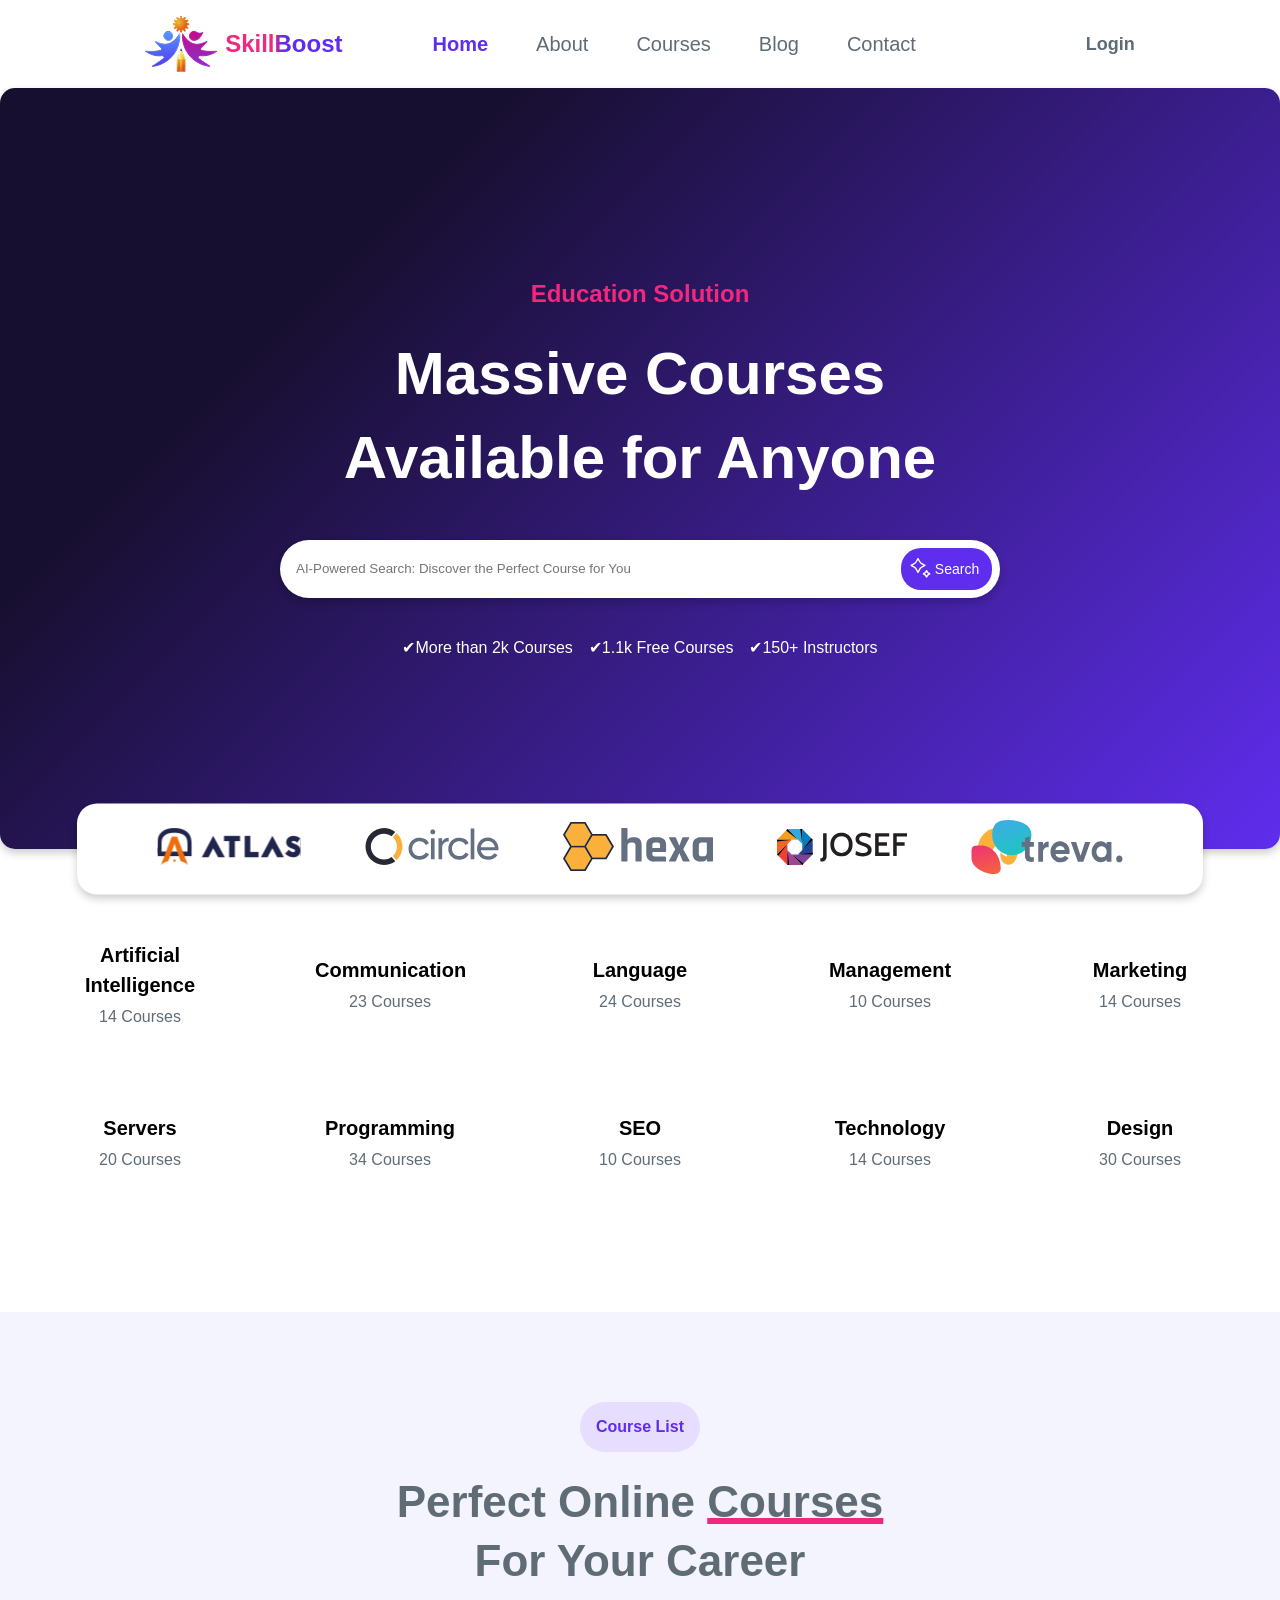
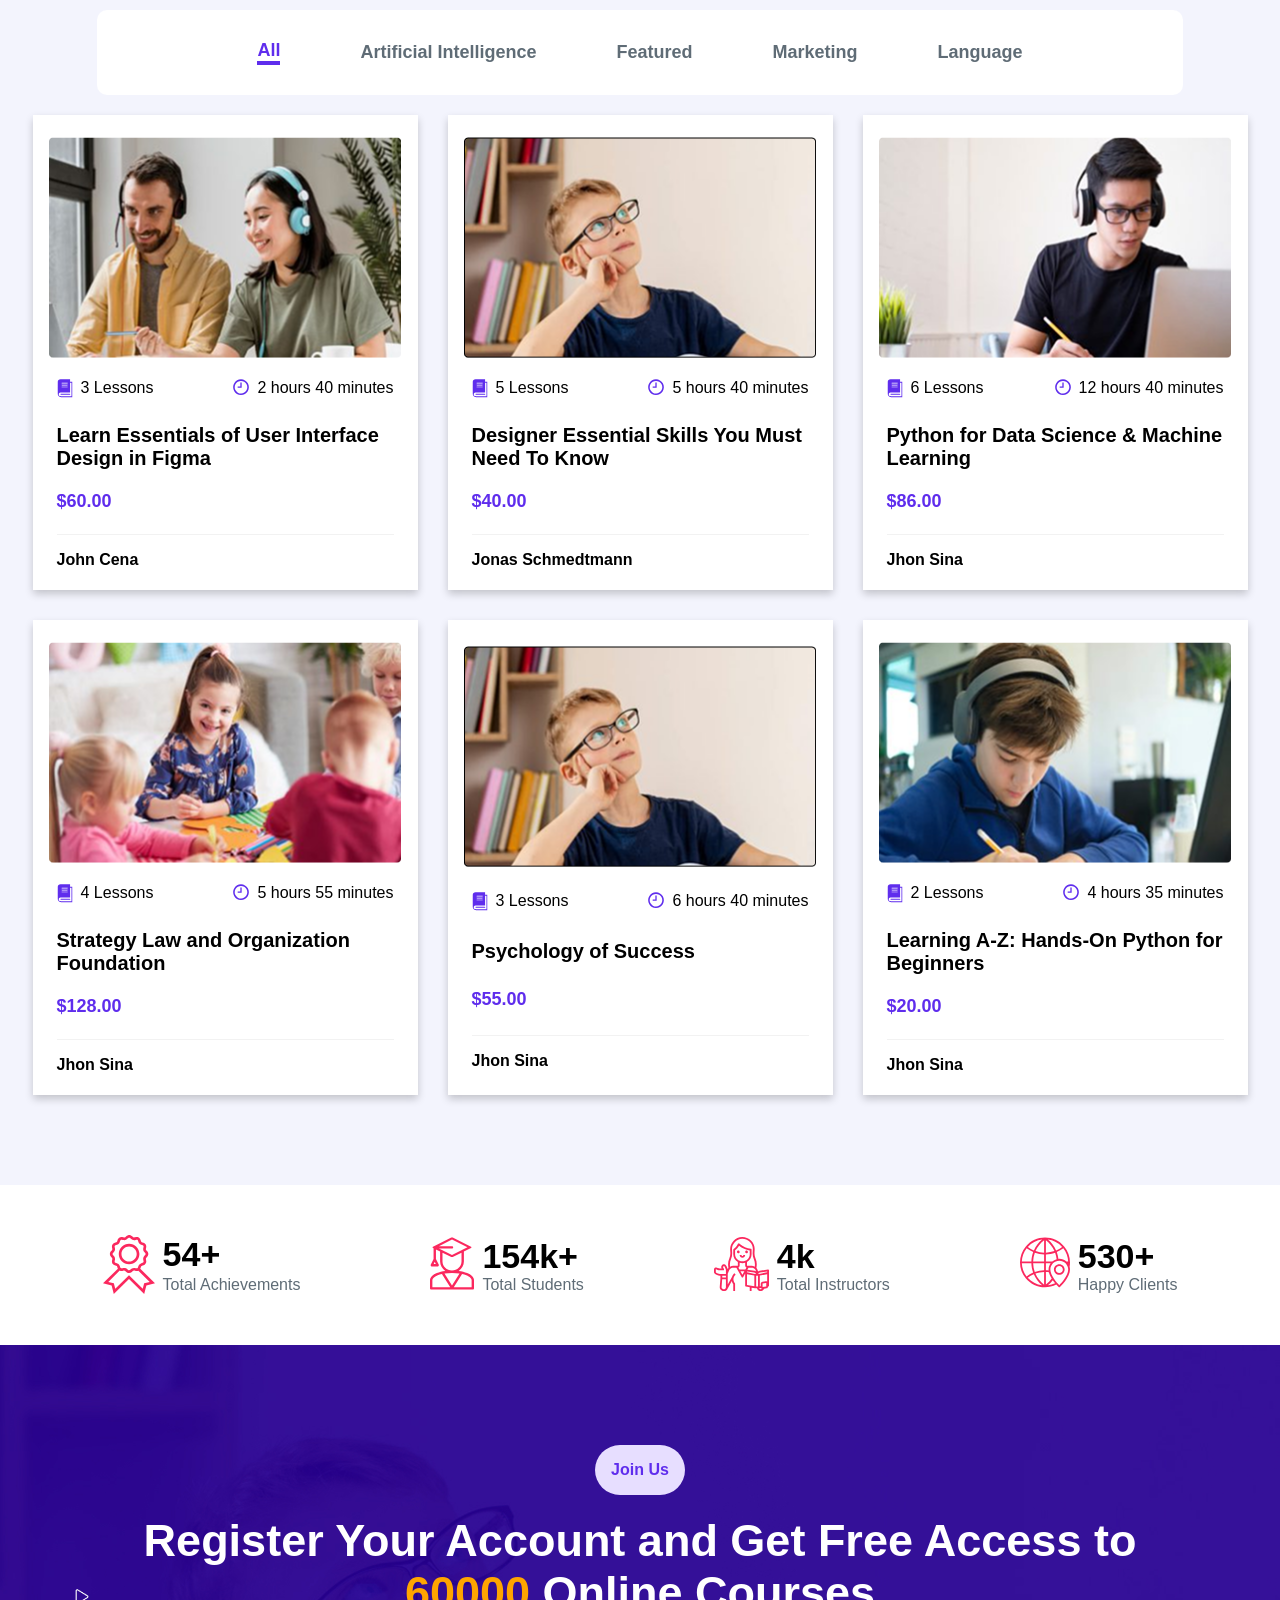
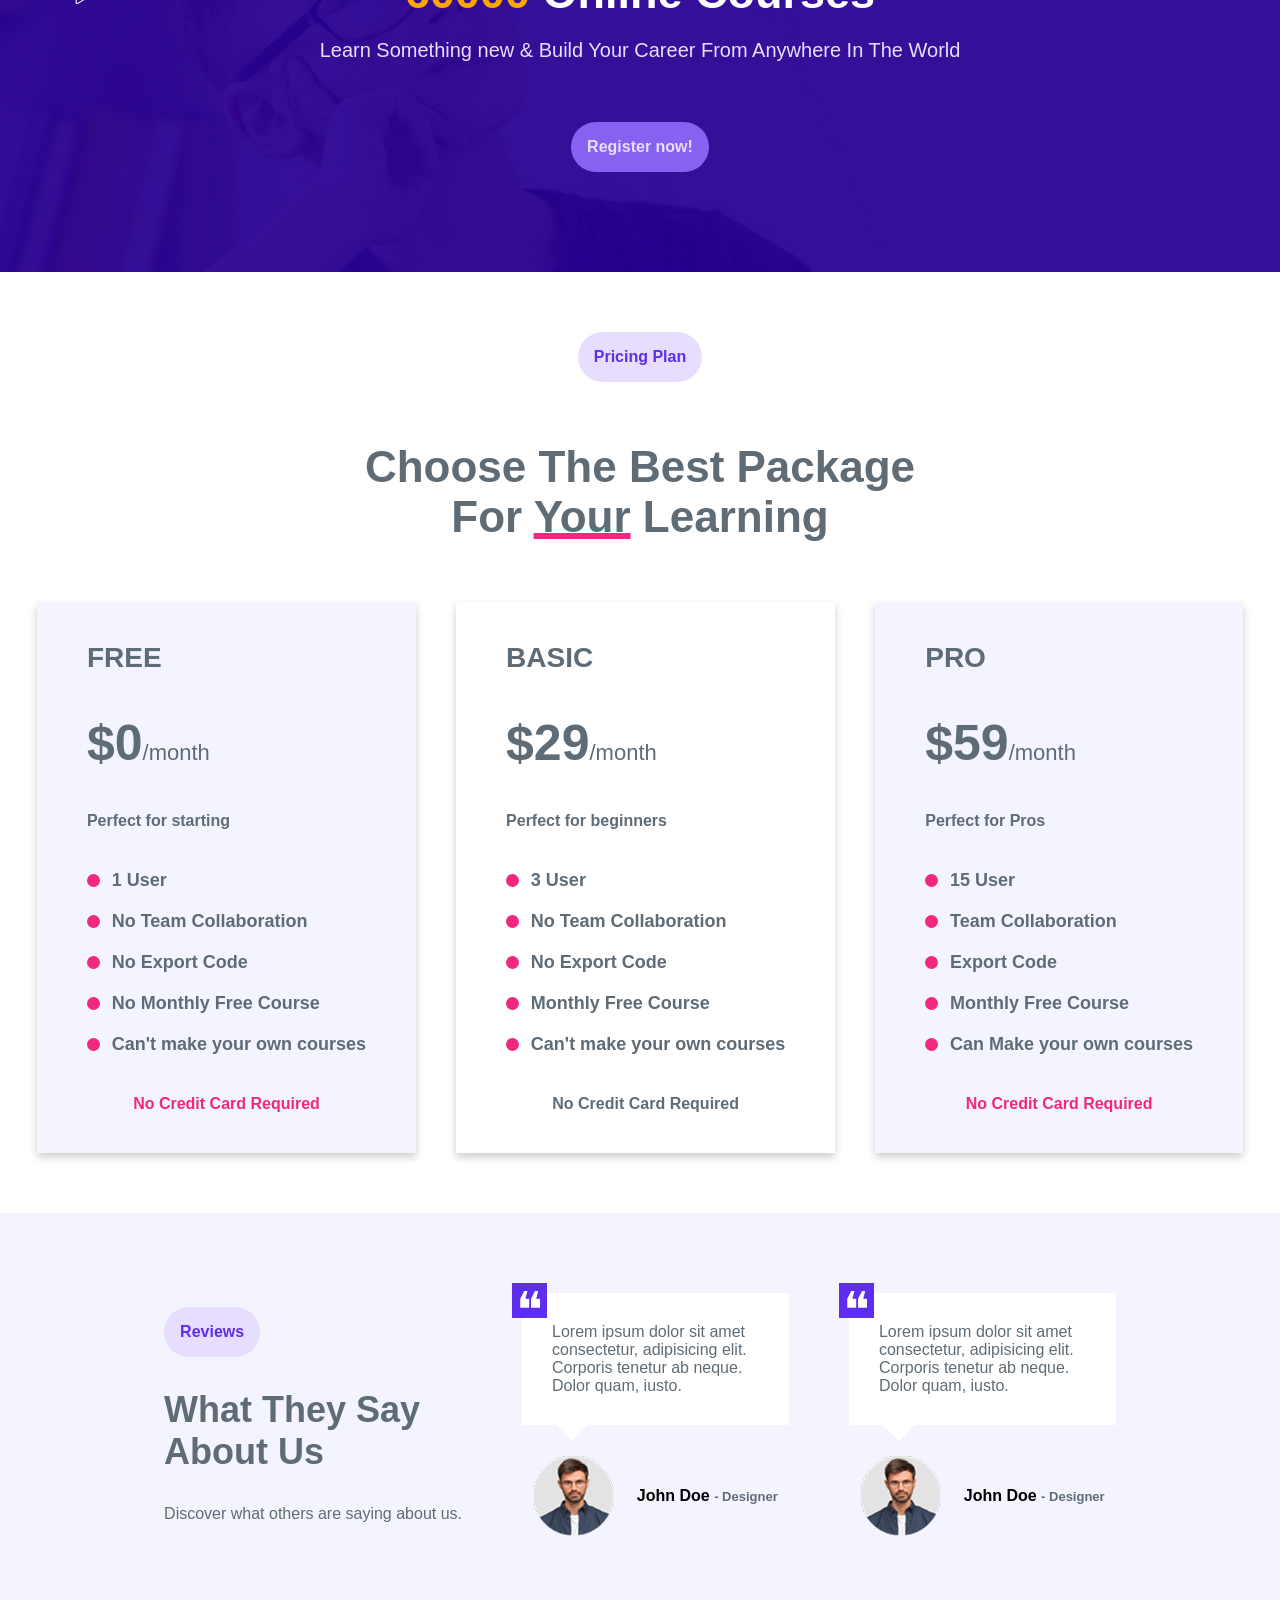
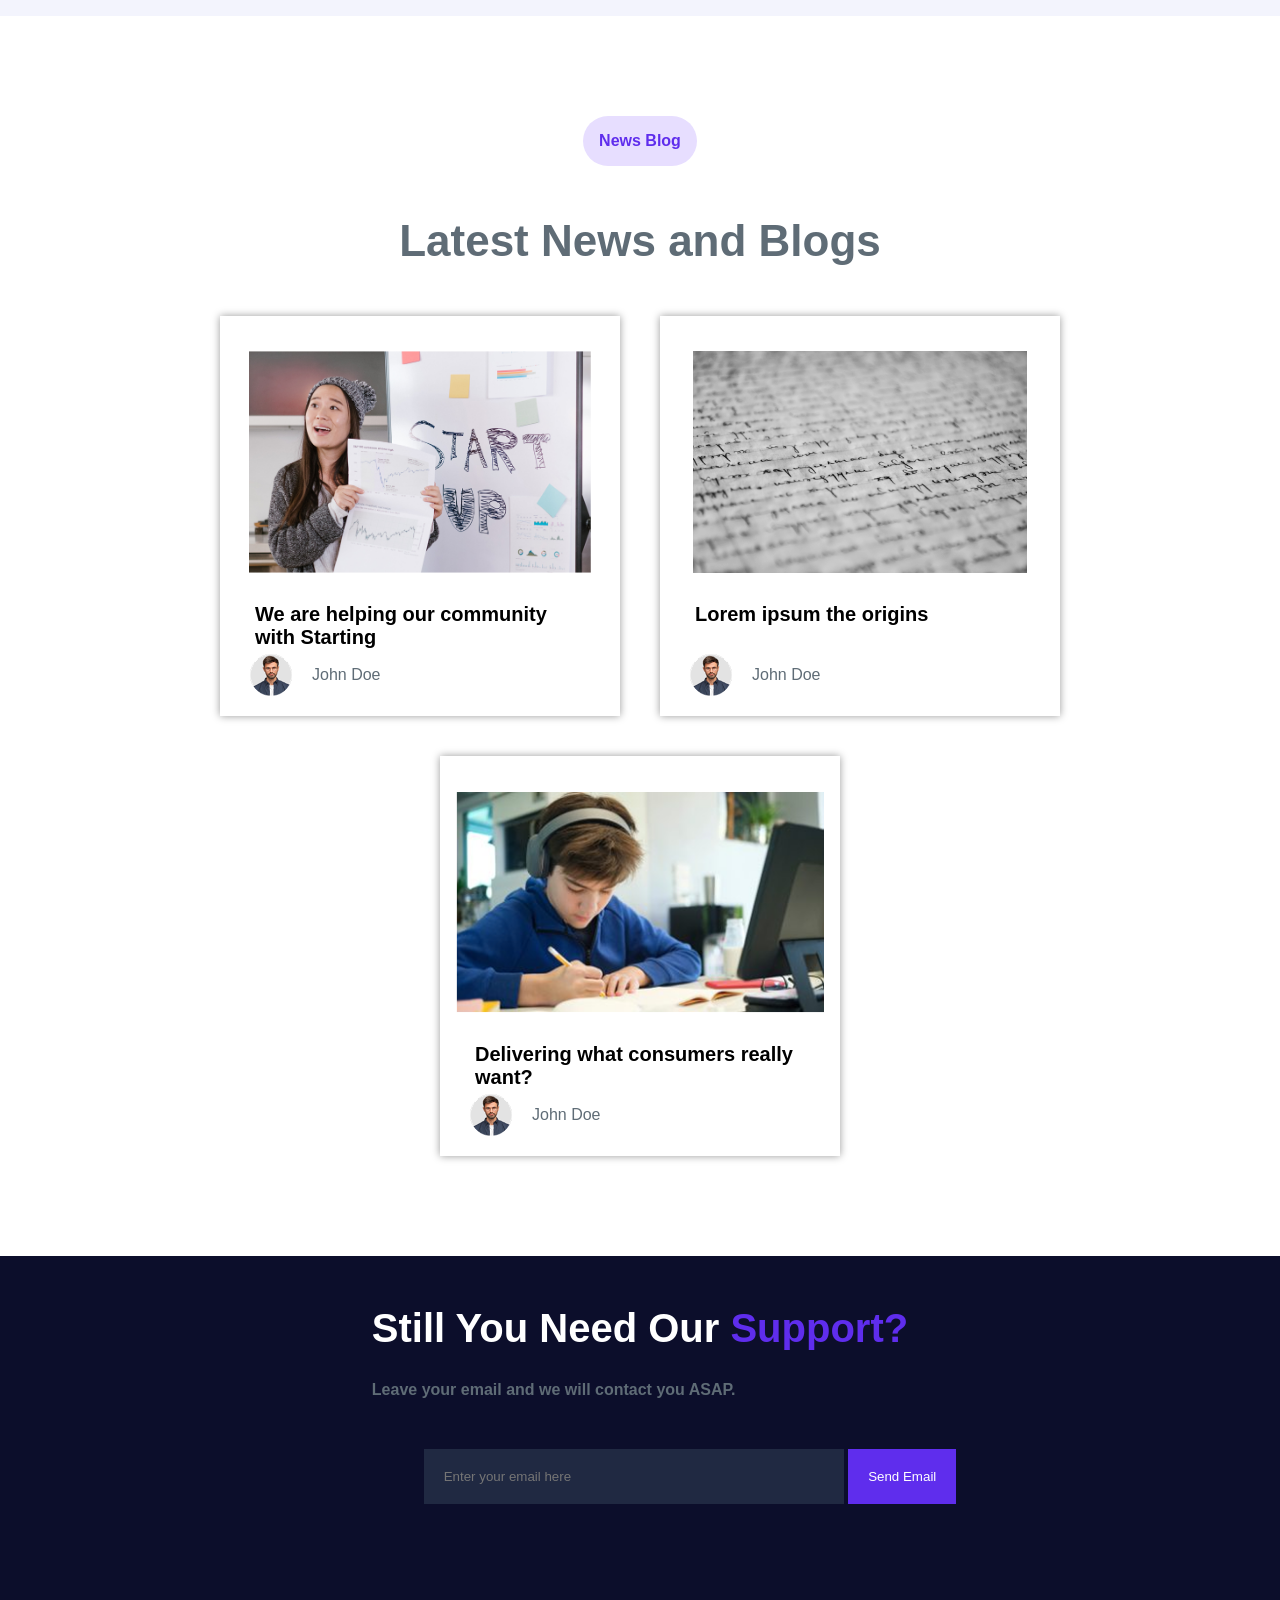
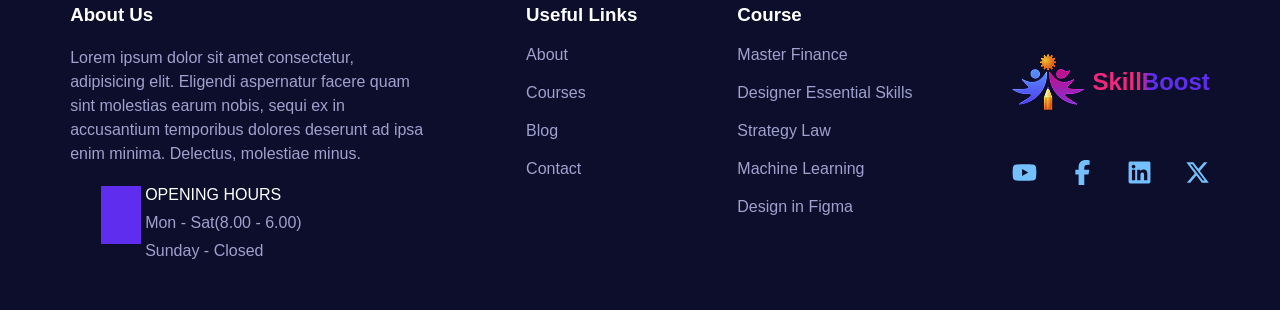
==== index.html @ 15278b8d "homepage for project" ====
<!DOCTYPE html>
<html lang="en">
  <head>
    <meta charset="UTF-8" />
    <meta name="viewport" content="width=device-width, initial-scale=1.0" />
    <title>SkillBoost</title>
    <link rel="stylesheet" href="css/styles.css" />
    <link rel="icon" href="images/header/Logo.png" />
  </head>
  <body>
    <header class="header">
      <div class="logo">
        <a href="index.html" class="logo__link">
          <img
            src="images/header/Logo.png"
            alt="SkillBoost Logo"
            class="logo__image"
          />
          <h1 class="logo__title">SkillBoost</h1>
        </a>
      </div>
      <nav class="header__nav">
        <ul class="header__nav-list">
          <li>
            <a class="header__nav-link" href="index.html">Home</a>
          </li>
          <li><a class="header__nav-link" href="about.html">About</a></li>
          <li><a class="header__nav-link" href="courses.html">Courses</a></li>
          <li><a class="header__nav-link" href="blog.html">Blog</a></li>
          <li><a class="header__nav-link" href="contact.html">Contact</a></li>
        </ul>
      </nav>
      <a href="login.html" class="header__login">Login</a>
    </header>
    <main class="main">
      <section class="hero">
        <p class="hero__tag">Education Solution</p>
        <h1 class="hero__title">Massive Courses Available for Anyone</h1>
        <form class="hero__search-bar">
          <input
            class="hero__search-input"
            type="search"
            placeholder="AI-Powered Search: Discover the Perfect Course for You"
          />
          <button class="hero__search-submit" type="submit">Search</button>
        </form>
        <ul class="hero__list">
          <li>More than 2k Courses</li>
          <li>1.1k Free Courses</li>
          <li>150+ Instructors</li>
        </ul>
      </section>

      <section class="partners">
        <ul class="partners__list">
          <li>
            <img
              src="images/homepage/partners/atlas-logo.svg"
              alt="Partner Company - Atlas logo"
            />
          </li>
          <li>
            <img
              src="images/homepage/partners/circle-logo.svg"
              alt="Partner Company - Circle logo"
            />
          </li>
          <li>
            <img
              src="images/homepage/partners/hexa-logo.svg"
              alt="Partner Company - hexa logo"
            />
          </li>
          <li>
            <img
              src="images/homepage/partners/josef-logo.svg"
              alt="Partner Company - Josef logo"
            />
          </li>
          <li>
            <img
              src="images/homepage/partners/treva-logo.svg"
              alt="Partner Company - Treva logo"
            />
          </li>
        </ul>
      </section>

      <section class="course-categories">
        <ul class="course-categories__list">
          <li class="course-categories__item">
            <p class="course-categories__title">Artificial Intelligence</p>
            <span class="course-categories__count">14 Courses</span>
          </li>
          <li class="course-categories__item">
            <p class="course-categories__title">Communication</p>
            <span class="course-categories__count">23 Courses</span>
          </li>
          <li class="course-categories__item">
            <p class="course-categories__title">Language</p>
            <span class="course-categories__count">24 Courses</span>
          </li>
          <li class="course-categories__item">
            <p class="course-categories__title">Management</p>
            <span class="course-categories__count">10 Courses</span>
          </li>
          <li class="course-categories__item">
            <p class="course-categories__title">Marketing</p>
            <span class="course-categories__count">14 Courses</span>
          </li>
          <li class="course-categories__item">
            <p class="course-categories__title">Servers</p>
            <span class="course-categories__count">20 Courses</span>
          </li>
          <li class="course-categories__item">
            <p class="course-categories__title">Programming</p>
            <span class="course-categories__count">34 Courses</span>
          </li>
          <li class="course-categories__item">
            <p class="course-categories__title">SEO</p>
            <span class="course-categories__count">10 Courses</span>
          </li>
          <li class="course-categories__item">
            <p class="course-categories__title">Technology</p>
            <span class="course-categories__count">14 Courses</span>
          </li>
          <li class="course-categories__item">
            <p class="course-categories__title">Design</p>
            <span class="course-categories__count">30 Courses</span>
          </li>
        </ul>
      </section>

      <section class="course-list">
        <h3 class="course-list__tag tag">Course List</h3>
        <h2 class="course-list__title">
          Perfect Online
          <span class="course-list__title--red">Courses</span> For Your Career
        </h2>
        <ul class="course-list__categories">
          <li>
            <button
              class="course-list__filter-btn course-list__filter-btn--active"
              type="button"
              data-filter="all"
            >
              All
            </button>
          </li>
          <li>
            <button
              class="course-list__filter-btn"
              type="button"
              data-filter="artificial"
            >
              Artificial Intelligence
            </button>
          </li>
          <li>
            <button
              class="course-list__filter-btn"
              type="button"
              data-filter="featured"
            >
              Featured
            </button>
          </li>
          <li>
            <button
              class="course-list__filter-btn"
              type="button"
              data-filter="marketing"
            >
              Marketing
            </button>
          </li>
          <li>
            <button
              class="course-list__filter-btn"
              type="button"
              data-filter="language"
            >
              Language
            </button>
          </li>
        </ul>
        <div class="course-list__cards">
          <article class="course-card" data-category="featured">
            <img
              src="images/homepage/course-images/course-image-2.png"
              alt="Course Image"
              class="course-card__image"
            />
            <div class="course-card__time">
              <span class="course-card__lessons">3 Lessons</span>
              <span class="course-card__duration"> 2 hours 40 minutes</span>
            </div>
            <p class="course-card__title">
              Learn Essentials of User Interface Design in Figma
            </p>
            <strong class="course-card__price">$60.00</strong>
            <p class="course-card__author">John Cena</p>
          </article>
          <article class="course-card" data-category="marketing">
            <img
              src="images/homepage/course-images/course-image-5.png"
              alt="Course Image"
              class="course-card__image"
            />
            <div class="course-card__time">
              <span class="course-card__lessons">5 Lessons</span>
              <span class="course-card__duration"> 5 hours 40 minutes</span>
            </div>
            <p class="course-card__title">
              Designer Essential Skills You Must Need To Know
            </p>
            <strong class="course-card__price">$40.00</strong>
            <p class="course-card__author">Jonas Schmedtmann</p>
          </article>
          <article class="course-card" data-category="language">
            <img
              src="images/homepage/course-images/course-image-3.png"
              alt="Course Image"
              class="course-card__image"
            />
            <div class="course-card__time">
              <span class="course-card__lessons">6 Lessons</span>
              <span class="course-card__duration"> 12 hours 40 minutes</span>
            </div>
            <p class="course-card__title">
              Python for Data Science & Machine Learning
            </p>
            <strong class="course-card__price">$86.00</strong>
            <p class="course-card__author">Jhon Sina</p>
          </article>
          <article class="course-card" data-category="artificial">
            <img
              src="images/homepage/course-images/course-image-1.png"
              alt="Course Image"
              class="course-card__image"
            />
            <div class="course-card__time">
              <span class="course-card__lessons">4 Lessons</span>
              <span class="course-card__duration"> 5 hours 55 minutes</span>
            </div>
            <p class="course-card__title">
              Strategy Law and Organization Foundation
            </p>
            <strong class="course-card__price">$128.00</strong>
            <p class="course-card__author">Jhon Sina</p>
          </article>
          <article class="course-card" data-category="language">
            <img
              src="images/homepage/course-images/course-image-5.png"
              alt="Course Image"
              class="course-card__image"
            />
            <div class="course-card__time">
              <span class="course-card__lessons">3 Lessons</span>
              <span class="course-card__duration"> 6 hours 40 minutes</span>
            </div>
            <p class="course-card__title">Psychology of Success</p>
            <strong class="course-card__price">$55.00</strong>
            <p class="course-card__author">Jhon Sina</p>
          </article>
          <article class="course-card" data-category="artificial">
            <img
              src="images/homepage/course-images/course-image-4.png"
              alt="Course Image"
              class="course-card__image"
            />
            <div class="course-card__time">
              <span class="course-card__lessons">2 Lessons</span>
              <span class="course-card__duration"> 4 hours 35 minutes</span>
            </div>
            <p class="course-card__title">
              Learning A-Z: Hands-On Python for Beginners
            </p>
            <strong class="course-card__price">$20.00</strong>
            <p class="course-card__author">Jhon Sina</p>
          </article>
        </div>
      </section>
      <section class="stats">
        <div class="stats__container">
          <img
            class="stats__icon"
            src="images/misc/medal-icon.svg"
            alt="Medal Icon"
          />
          <strong class="stats__numbers">54+</strong>
          <span class="stats__title">Total Achievements</span>
        </div>
        <div class="stats__container">
          <img
            class="stats__icon"
            src="images/misc/student-icon.svg"
            alt="Student Icon"
          />
          <strong class="stats__numbers">154k+</strong>
          <span class="stats__title">Total Students</span>
        </div>
        <div class="stats__container">
          <img
            class="stats__icon"
            src="images/misc/instructor-icon.svg"
            alt="Instructor Icon"
          />
          <strong class="stats__numbers">4k</strong>
          <span class="stats__title">Total Instructors</span>
        </div>
        <div class="stats__container">
          <img
            class="stats__icon"
            src="images/misc/earth-icon.svg"
            alt="Earth Location Icon"
          />
          <strong class="stats__numbers">530+</strong>
          <span class="stats__title">Happy Clients</span>
        </div>
      </section>
      <section class="register">
        <h3 class="register__tag tag">Join Us</h3>
        <h2 class="register__title">
          Register Your Account and Get Free Access to
          <strong class="register__title--orange">60000</strong> Online Courses
        </h2>
        <p class="register__desc">
          Learn Something new & Build Your Career From Anywhere In The World
        </p>
        <a href="register.html" class="register__link">Register now!</a>
      </section>
      <section class="pricing">
        <h3 class="pricing__tag tag">Pricing Plan</h3>
        <h2 class="pricing__title">
          Choose The Best Package For
          <span class="pricing__title--red">Your</span> Learning
        </h2>
        <div class="pricing__columns">
          <article class="pricing__column">
            <h4 class="pricing__plan">FREE</h4>
            <p class="pricing__price">
              $0<span class="pricing__price--small">/month</span>
            </p>
            <p class="pricing__description">Perfect for starting</p>
            <ul class="pricing__features">
              <li class="pricing__users">1 User</li>
              <li class="pricing__collab">No Team Collaboration</li>
              <li class="pricing__export">No Export Code</li>
              <li class="pricing__gift">No Monthly Free Course</li>
              <li class="pricing__courses">Can't make your own courses</li>
            </ul>
            <p class="pricing__credit">No Credit Card Required</p>
          </article>
          <article class="pricing__column">
            <h4 class="pricing__plan">BASIC</h4>
            <p class="pricing__price">
              $29<span class="pricing__price--small">/month</span>
            </p>
            <p class="pricing__description">Perfect for beginners</p>
            <ul class="pricing__features">
              <li class="pricing__users">3 User</li>
              <li class="pricing__collab">No Team Collaboration</li>
              <li class="pricing__export">No Export Code</li>
              <li class="pricing__gift">Monthly Free Course</li>
              <li class="pricing__courses">Can't make your own courses</li>
            </ul>
            <p class="pricing__credit">No Credit Card Required</p>
          </article>
          <article class="pricing__column">
            <h4 class="pricing__plan">PRO</h4>
            <p class="pricing__price">
              $59<span class="pricing__price--small">/month</span>
            </p>
            <p class="pricing__description">Perfect for Pros</p>
            <ul class="pricing__features">
              <li class="pricing__users">15 User</li>
              <li class="pricing__collab">Team Collaboration</li>
              <li class="pricing__export">Export Code</li>
              <li class="pricing__gift">Monthly Free Course</li>
              <li class="pricing__courses">Can Make your own courses</li>
            </ul>
            <p class="pricing__credit">No Credit Card Required</p>
          </article>
        </div>
      </section>
      <section class="reviews">
        <div class="reviews__container">
          <h3 class="reviews__tag tag">Reviews</h3>
          <h2 class="reviews__title">What They Say About Us</h2>
          <p class="reviews__desc">Discover what others are saying about us.</p>
        </div>
        <div class="reviews__review">
          <p class="reviews__text">
            Lorem ipsum dolor sit amet consectetur, adipisicing elit. Corporis
            tenetur ab neque. Dolor quam, iusto.
          </p>
          <div class="reviews__authors">
            <img
              src="images/homepage/reviews/review-author.png"
              alt="Author's picture"
            />
            <p class="reviews__author">
              John Doe <span class="reviews__author--gray"> - Designer</span>
            </p>
          </div>
        </div>
        <div class="reviews__review">
          <p class="reviews__text">
            Lorem ipsum dolor sit amet consectetur, adipisicing elit. Corporis
            tenetur ab neque. Dolor quam, iusto.
          </p>
          <div class="reviews__authors">
            <img
              src="images/homepage/reviews/review-author.png"
              alt="Author's picture"
            />
            <p class="reviews__author">
              John Doe <span class="reviews__author--gray"> - Designer</span>
            </p>
          </div>
        </div>
      </section>
      <section class="news-blog">
        <h3 class="news-blog__tag tag">News Blog</h3>
        <h2 class="news-blog__title">Latest News and Blogs</h2>
        <div class="news-blog__cards">
          <a href="#" class="news-blog__link"
            ><article class="news-blog__card">
              <img
                class="news-blog__image"
                src="images/homepage/news-blogs/start-up.png"
                alt="Girl presenting start up project"
              />
              <h3 class="news-blog__name">
                We are helping our community with Starting
              </h3>
              <div class="news-blog__author">
                <img
                  class="news-blog__author-image"
                  src="images/homepage/reviews/review-author.png"
                  alt="Author's picture"
                />
                <p class="news-blog__author-name">John Doe</p>
              </div>
            </article></a
          >
          <a class="news-blog__link"
            ><article class="news-blog__card">
              <img
                class="news-blog__image"
                src="images/homepage/news-blogs/random-text.jpg"
                alt="random lorem ipsum text"
              />
              <h3 class="news-blog__name">Lorem ipsum the origins</h3>
              <div class="news-blog__author">
                <img
                  class="news-blog__author-image"
                  src="images/homepage/reviews/review-author.png"
                  alt="Author's picture"
                />
                <p class="news-blog__author-name">John Doe</p>
              </div>
            </article></a
          >

          <a class="news-blog__link"
            ><article class="news-blog__card">
              <img
                class="news-blog__image"
                src="images/homepage/news-blogs/news-blog-consumers-370x222.jpg.png"
                alt="boy thinking about consumer feedback"
              />
              <h3 class="news-blog__name">
                Delivering what consumers really want?
              </h3>
              <div class="news-blog__author">
                <img
                  class="news-blog__author-image"
                  src="images/homepage/reviews/review-author.png"
                  alt="Author's picture"
                />
                <p class="news-blog__author-name">John Doe</p>
              </div>
            </article></a
          >
        </div>
      </section>
    </main>
    <section class="support">
      <div class="support__heading">
        <h2 class="support__title">
          Still You Need Our
          <span class="support__title--purple">Support?</span>
        </h2>
        <p class="support__text">
          Leave your email and we will contact you ASAP.
        </p>
      </div>
      <form class="support__form">
        <input
          class="support__input"
          type="email"
          placeholder="Enter your email here"
        />
        <button class="support__btn" type="submit">Send Email</button>
      </form>
    </section>

    <footer class="footer">
      <section class="footer__about">
        <h3 class="footer__title">About Us</h3>
        <p class="footer__about-text">
          Lorem ipsum dolor sit amet consectetur, adipisicing elit. Eligendi
          aspernatur facere quam sint molestias earum nobis, sequi ex in
          accusantium temporibus dolores deserunt ad ipsa enim minima. Delectus,
          molestiae minus.
        </p>
        <div class="footer__about-hours">
          <h4 class="footer__about-opening">OPENING HOURS</h4>
          <span class="footer__about-open">Mon - Sat(8.00 - 6.00)</span>
          <span class="footer__about-closed">Sunday - Closed</span>
        </div>
      </section>
      <nav class="footer__nav">
        <h3 class="footer__title">Useful Links</h3>
        <ul class="footer__nav-list">
          <li><a class="footer__nav-link" href="about.html">About</a></li>
          <li><a class="footer__nav-link" href="courses.html">Courses</a></li>
          <li><a class="footer__nav-link" href="blog.html">Blog</a></li>
          <li><a class="footer__nav-link" href="contact.html">Contact</a></li>
        </ul>
      </nav>
      <nav class="footer__nav">
        <h3 class="footer__title">Course</h3>
        <ul class="footer__nav-list">
          <li>
            <a class="footer__nav-link" href="courses.html">Master Finance</a>
          </li>
          <li>
            <a class="footer__nav-link" href="courses.html"
              >Designer Essential Skills</a
            >
          </li>
          <li>
            <a class="footer__nav-link" href="courses.html">Strategy Law</a>
          </li>
          <li>
            <a class="footer__nav-link" href="courses.html">Machine Learning</a>
          </li>
          <li>
            <a class="footer__nav-link" href="courses.html">Design in Figma</a>
          </li>
        </ul>
      </nav>
      <div class="footer__social">
        <div class="logo">
          <a href="index.html" class="logo__link">
            <img
              src="images/header/Logo.png"
              alt="SkillBoost Logo"
              class="logo__image"
            />
            <h1 class="logo__title">SkillBoost</h1>
          </a>
        </div>
        <ul class="footer__social-list">
          <li>
            <a class="footer__social-link" href="https://www.youtube.com/"
              ><img
                class="footer__social-img"
                src="images/misc/youtube-brands-solid.svg"
                alt="youtube Logo"
            /></a>
          </li>
          <li>
            <a class="footer__social-link" href="https://www.facebook.com/"
              ><img
                class="footer__social-img"
                src="images/misc/facebook-f-brands-solid.svg"
                alt="facebook Logo"
            /></a>
          </li>
          <li>
            <a class="footer__social-link" href="https://www.linkedin.com/"
              ><img
                class="footer__social-img"
                src="images/misc/linkedin-brands-solid.svg"
                alt="linkedin Logo"
            /></a>
          </li>
          <li>
            <a class="footer__social-link" href="https://x.com/"
              ><img
                class="footer__social-img"
                src="images/misc/x-twitter-brands-solid.svg"
                alt="X (formerly twitter) Logo"
            /></a>
          </li>
        </ul>
      </div>
    </footer>

    <script src="/js/script.js"></script>
  </body>
</html>
---- css/styles.css ----
@charset "UTF-8";
* {
  margin: 0;
  padding: 0;
  box-sizing: border-box;
}

:root {
  font-size: 16px;
}

body {
  font-family: sans-serif;
}

a:link,
a:visited {
  text-decoration: none;
  color: #5f6c76;
}

a:hover,
a:active {
  color: #5f2ded;
  font-weight: bold;
}

ul {
  list-style-type: none;
}

.header {
  display: flex;
  justify-content: center;
  align-items: center;
  padding: 1rem 0;
  gap: 5.625rem;
}
.header__nav-list {
  flex: 1;
  display: flex;
  justify-content: center;
  gap: 3rem;
  font-size: 1.25rem;
}
.header__nav-link--active:link, .header__nav-link--active:visited {
  color: #5f2ded;
  font-weight: bold;
}
.header__login {
  padding-left: 5rem;
  font-size: 1.125rem;
  font-weight: bold;
}

.logo__link {
  display: flex;
  align-items: center;
  gap: 0.5rem;
}
.logo__image {
  width: 72px;
  height: 56px;
}
.logo__title {
  background: linear-gradient(to right, #f2277e 40%, #5f2ded 50%);
  -webkit-background-clip: text;
          background-clip: text;
  -webkit-text-fill-color: transparent;
  font-size: 1.5rem;
  font-weight: bold;
}

.hero {
  background: linear-gradient(135deg, #170f2f 25%, #5f2ded 100%);
  color: white;
  padding: 12rem;
  text-align: center;
  max-width: 111.25rem;
  margin: 0 auto;
  border-radius: 15px;
  display: flex;
  flex-direction: column;
  justify-content: center;
  align-items: center;
  gap: 1.5rem;
  box-shadow: 0 4px 8px rgba(0, 0, 0, 0.2);
}
.hero__tag {
  color: #f2277e;
  font-size: 1.5rem;
  font-weight: bold;
}
.hero__title {
  font-weight: bold;
  font-size: 3.75rem;
  line-height: 1.4;
  max-width: 18ch;
}
.hero__search-bar {
  width: 100%;
  max-width: 45rem;
  margin: 1rem 0;
  padding: 0.5rem 0.5rem 0.5rem 1rem;
  background: #fff;
  border-radius: 40px;
  display: flex;
  justify-content: space-between;
  box-shadow: 0 4px 8px rgba(0, 0, 0, 0.2);
}
.hero__search-input {
  width: 100%;
  border: 0;
  border-radius: 15px;
}
.hero__search-input:focus, .hero__search-input:hover {
  outline: none;
}
.hero__search-submit {
  background-color: #5f2ded;
  padding: 0.3rem 0.8rem 0.3rem 0.3rem;
  font-size: 0.875rem;
  border-radius: 20px;
  color: white;
  display: flex;
  align-items: center;
  border: none;
  cursor: pointer;
}
.hero__search-submit::before {
  content: url(/images/misc/stars-icon.svg);
  scale: 0.7;
}
.hero__list {
  display: flex;
  gap: 1rem;
}
.hero__list li::before {
  content: "✔";
}

.partners {
  display: flex;
  justify-content: center;
  align-items: center;
  transform: translateY(-50%);
}
.partners__list {
  padding: 1rem 5rem;
  border-radius: 20px;
  box-shadow: 0 4px 8px rgba(0, 0, 0, 0.2);
  display: flex;
  background-color: #fff;
  justify-content: space-between;
  align-items: center;
  flex-wrap: wrap;
  gap: 4rem;
}

.course-categories {
  text-align: center;
}
.course-categories__list {
  display: grid;
  grid-template-rows: 1fr 1fr;
  grid-template-columns: repeat(5, 9.375rem);
  justify-content: center;
  align-items: center;
  row-gap: 4.5rem;
  -moz-column-gap: 6.25rem;
       column-gap: 6.25rem;
  margin-bottom: 8rem;
}
.course-categories__title {
  font-weight: 600;
  font-size: 1.25rem;
  line-height: 1.5;
  margin-bottom: 0.5rem;
}
.course-categories__count {
  color: #5f6c76;
}

.course-list {
  display: flex;
  flex-wrap: wrap;
  background-color: #f3f4fd;
  flex-direction: column;
  justify-content: center;
  align-items: center;
  padding: 5.625rem 0;
  gap: 20px;
}
.course-list__title {
  text-align: center;
  color: #5f6c76;
  font-size: 2.75rem;
  font-weight: bold;
  line-height: 1.35;
  max-width: 22ch;
}
.course-list__title--red {
  -webkit-text-decoration: underline solid #f2277e 6px;
          text-decoration: underline solid #f2277e 6px;
  text-underline-position: below;
  text-underline-offset: 1px;
}
.course-list__categories {
  display: flex;
  justify-content: center;
  align-items: center;
  background-color: white;
  padding: 1.875rem 10rem;
  gap: 5rem;
  border-radius: 10px;
}
.course-list__filter-btn {
  background-color: white;
  border: none;
  font-size: 1.125rem;
  color: #5f6c76;
  font-weight: bold;
}
.course-list__filter-btn:hover, .course-list__filter-btn:active {
  cursor: pointer;
  color: #5f2ded;
  font-weight: bold;
  border-bottom: 4px solid #5f2ded;
}
.course-list__filter-btn--active {
  color: #5f2ded;
  font-weight: bold;
  border-bottom: 4px solid #5f2ded;
}
.course-list__cards {
  display: grid;
  grid-template-columns: repeat(3, 1fr);
  grid-template-rows: repeat(2, 1fr);
  gap: 30px;
  justify-content: center;
  align-items: center;
  background-color: #f3f4fd;
}
@media screen and (max-width: 720px) {
  .course-list__cards {
    grid-template-columns: repeat(1, 1fr);
    grid-template-rows: repeat(6, 1fr);
  }
}

.stats {
  display: flex;
  flex-wrap: wrap;
  justify-content: center;
  align-items: center;
  gap: 8.125rem;
  padding: 3.125rem;
}
.stats__container {
  display: grid;
  grid-template-columns: repeat(2, auto);
  grid-template-rows: repeat(2, auto);
  -moz-column-gap: 0.5rem;
       column-gap: 0.5rem;
}
.stats__icon {
  grid-row: 1/-1;
}
.stats__numbers {
  font-size: 2.125rem;
}
.stats__title {
  color: #5f6c76;
}

.tag {
  border-radius: 40px;
  display: inline-block;
  padding: 1rem;
  font-size: 1rem;
  color: #5f2ded;
  background-color: #e7deff;
}

.course-card {
  width: 24.0625rem;
  height: 29.6875rem;
  padding: 0 1.5rem;
  background-color: #fff;
  box-shadow: 0 4px 8px rgba(0, 0, 0, 0.2);
  display: flex;
  flex-direction: column;
  justify-content: space-evenly;
  align-items: flex-start;
}
.course-card__image {
  align-self: center;
  max-width: 354px;
  max-height: 221px;
}
.course-card__time {
  align-self: stretch;
  display: flex;
  justify-content: space-between;
}
.course-card__lessons {
  display: flex;
  gap: 0.5rem;
}
.course-card__lessons::before {
  content: url(/images/misc/book-icon.svg);
}
.course-card__duration {
  display: flex;
  gap: 0.5rem;
}
.course-card__duration::before {
  content: url(/images/misc/clock-icon.svg);
}
.course-card__title {
  font-weight: bold;
  font-size: 1.25rem;
}
.course-card__price {
  color: #5f2ded;
  font-size: 1.125rem;
}
.course-card__author {
  align-self: stretch;
  font-weight: 600;
  padding-top: 1rem;
  border-top: 1px solid hsla(0, 0%, 0%, 0.05);
}

.hidden {
  display: none;
}

.register {
  display: flex;
  flex-direction: column;
  align-items: center;
  justify-content: center;
  background-image: url(/images/homepage/background-images/sign-up-bg.png);
  background-repeat: repeat-x;
  background-position: center;
  padding: 6.25rem;
  gap: 1.25rem;
}
.register__title {
  font-size: 2.8125rem;
  text-align: center;
  color: white;
  max-width: 40ch;
}
.register__title--orange {
  color: orange;
}
.register__desc {
  color: #e7deff;
  font-size: 1.25rem;
}
.register__link {
  margin-top: 2.5rem;
  border-radius: 40px;
  background-color: #8761f1;
  padding: 1rem;
}
.register__link:link, .register__link:visited {
  color: #e7deff;
  font-weight: bold;
}

.pricing {
  display: flex;
  flex-direction: column;
  justify-content: center;
  align-items: center;
  padding: 3.75rem 0;
  gap: 3.75rem;
}
.pricing__title {
  text-align: center;
  color: #5f6c76;
  font-size: 2.75rem;
  max-width: 24ch;
}
.pricing__title--red {
  -webkit-text-decoration: underline solid #f2277e 6px;
          text-decoration: underline solid #f2277e 6px;
  text-underline-position: below;
  text-underline-offset: 1px;
}
.pricing__columns {
  display: flex;
  justify-content: center;
  align-items: center;
  flex-wrap: wrap;
  gap: 2.5rem;
}
.pricing__columns > :nth-child(2n+1) {
  background-color: #f3f4fd;
}
.pricing__column {
  padding: 2.5rem 3.125rem;
  box-shadow: 0 4px 8px rgba(0, 0, 0, 0.2);
  color: #5f6c76;
  font-weight: bold;
  transition: box-shadow 0.3s ease-in;
  display: flex;
  flex-direction: column;
  align-items: flex;
  justify-content: space-between;
  gap: 40px;
}
.pricing__column:hover {
  box-shadow: 0 4px 12px rgba(0, 0, 0, 0.6);
}
.pricing__plan {
  font-size: 1.75rem;
}
.pricing__price {
  font-size: 3.125rem;
}
.pricing__price--small {
  font-size: 1.375rem;
  font-weight: 400;
}
.pricing__description {
  max-width: 25ch;
}
.pricing__features {
  display: flex;
  flex-direction: column;
  gap: 1.25rem;
  font-size: 1.125rem;
}
.pricing__features li {
  display: flex;
  align-items: center;
  justify-content: flex-start;
  gap: 0.75rem;
}
.pricing__features li::before {
  content: "";
  color: white;
  font-size: 0.75rem;
  border-radius: 60%;
  padding: 0.4rem;
  background-color: #f2277e;
}
.pricing__courses {
  max-width: 28ch;
}
.pricing__column:nth-of-type(odd) .pricing__credit {
  color: #f2277e;
}
.pricing__credit {
  width: -moz-max-content;
  width: max-content;
  align-self: center;
}

.reviews {
  display: flex;
  background-color: #f3f4fd;
  justify-content: center;
  padding: 5rem;
  gap: 3.75rem;
  align-items: center;
  flex-wrap: wrap;
}
.reviews__container {
  display: flex;
  flex-direction: column;
  align-items: flex-start;
  justify-content: center;
  gap: 2rem;
}
.reviews__title {
  font-size: 2.25rem;
  max-width: 14ch;
  color: #5f6c76;
}
.reviews__desc {
  color: #5f6c76;
}
.reviews__review {
  display: flex;
  flex-direction: column;
  gap: 1.875rem;
}
.reviews__text {
  max-width: 30ch;
  background-color: white;
  padding: 1.875rem;
  color: #5f6c76;
  position: relative;
}
.reviews__text::before {
  content: "";
  display: inline-block;
  width: 30px;
  height: 30px;
  position: absolute;
  left: 2.1875rem;
  bottom: -10px;
  transform: rotate(45deg);
  background-color: rgb(255, 255, 255);
}
.reviews__text::after {
  content: "❝";
  display: inline-block;
  background-color: #5f2ded;
  position: absolute;
  font-size: 3.125rem;
  padding: 1.25rem 0.25rem 0 0.25rem;
  color: #fff;
  line-height: 0.3;
  left: -0.625rem;
  top: -0.625rem;
}
.reviews__authors {
  display: flex;
  flex-direction: row;
  justify-content: space-around;
  align-items: center;
}
.reviews__author {
  font-weight: bold;
}
.reviews__author--gray {
  font-size: 0.8125rem;
  color: #5f6c76;
}

.news-blog {
  display: flex;
  flex-direction: column;
  justify-content: center;
  align-items: center;
  gap: 3.125rem;
  padding: 6.25rem 3.125rem;
}
.news-blog__link {
  color: #5f6c76;
  transition: box-shadow 1s ease-in;
  transition: color 1s ease-in-out;
}
.news-blog__link:hover, .news-blog__link:active {
  cursor: pointer;
  box-shadow: 0 0 20px rgba(95, 45, 237, 0.5);
}
.news-blog__title {
  font-size: 2.75rem;
  color: #5f6c76;
}
.news-blog__cards {
  display: flex;
  align-items: center;
  justify-content: center;
  gap: 2.5rem;
  flex-wrap: wrap;
}
.news-blog__card {
  position: relative;
  display: flex;
  align-items: center;
  flex-direction: column;
  gap: 1.875rem;
  width: 400px;
  height: 400px;
  box-shadow: 0 0px 8px rgba(0, 0, 0, 0.4);
  padding: 2.1875rem;
}
.news-blog__card--hidden {
  display: none;
}
.news-blog__name {
  align-self: flex-start;
  color: #000;
  font-size: 1.25rem;
  font-weight: bold;
  max-width: 30ch;
}
.news-blog__image {
  max-width: 370px;
  max-height: 222px;
}
.news-blog__author {
  position: absolute;
  left: 30px;
  bottom: 20px;
  display: flex;
  align-items: center;
  gap: 1.25rem;
}
.news-blog__author-image {
  max-width: 42px;
}

.support {
  background-color: #0c0e2b;
  padding: 3.125rem;
  display: flex;
  flex-wrap: wrap;
  justify-content: center;
  align-items: center;
  gap: 3.125rem;
}
.support__heading {
  display: flex;
  flex-direction: column;
  gap: 1.875rem;
}
.support__title {
  font-size: 2.5rem;
  font-weight: bold;
  color: #fff;
}
.support__title--purple {
  color: #5f2ded;
}
.support__text {
  color: #5f6c76;
  font-weight: 600;
}
.support__form {
  padding-left: 6.25rem;
}
.support__input {
  background-color: #202942;
  border: none;
  color: hsl(0, 0%, 100%);
  padding: 1.25rem;
  width: 26.25rem;
}
.support__btn {
  background-color: #5f2ded;
  border: none;
  padding: 1.25rem;
  color: white;
  cursor: pointer;
}

.footer {
  background-color: #0c0e2b;
  padding: 3.125rem;
  display: flex;
  flex-wrap: wrap;
  justify-content: center;
  align-items: flex-start;
  gap: 6.25rem;
}
.footer__title {
  color: white;
}
.footer__about {
  color: #9fa2ce;
  display: flex;
  flex-direction: column;
  justify-content: flex-start;
  gap: 1.25rem;
}
.footer__about-text {
  line-height: 1.5;
  max-width: 40ch;
}
.footer__about-hours {
  display: flex;
  flex-direction: column;
  justify-content: flex-start;
  position: relative;
  left: 75px;
  gap: 0.625rem;
}
.footer__about-hours::before {
  content: url(/images/misc/clock-symbol.svg);
  background-color: #5f2ded;
  padding: 1.25rem;
  position: absolute;
  transform: translateX(-110%);
}
.footer__about-opening {
  color: white;
  font-weight: 500;
}
.footer__nav {
  display: flex;
  flex-direction: column;
  gap: 1.25rem;
}
.footer__nav-list {
  display: flex;
  flex-direction: column;
  gap: 1.25rem;
}
.footer__nav-link:link, .footer__nav-link:visited {
  color: #9fa2ce;
}
.footer__social {
  display: flex;
  flex-direction: column;
  padding-top: 3.125rem;
  gap: 3.125rem;
}
.footer__social-list {
  display: flex;
  justify-content: space-between;
}
.footer__social-img {
  width: 25px;
  height: 25px;
}/*# sourceMappingURL=styles.css.map */
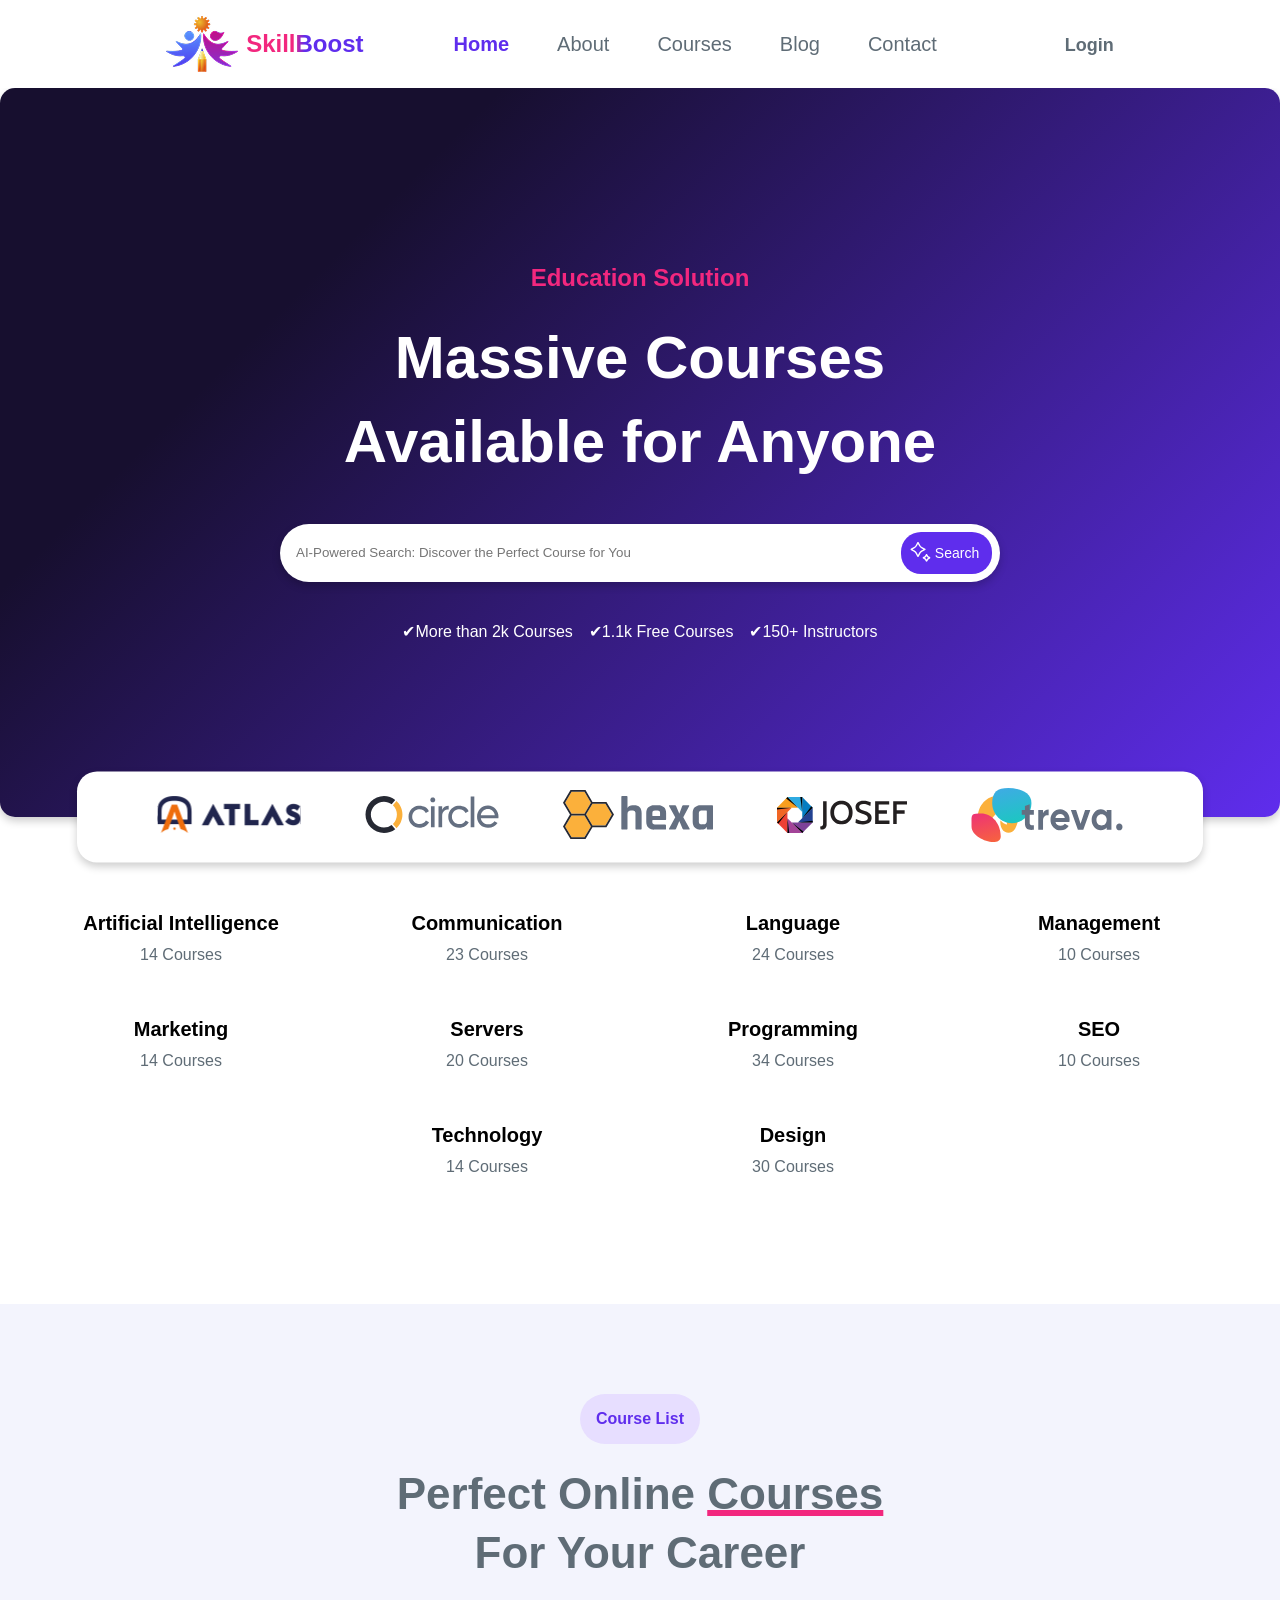
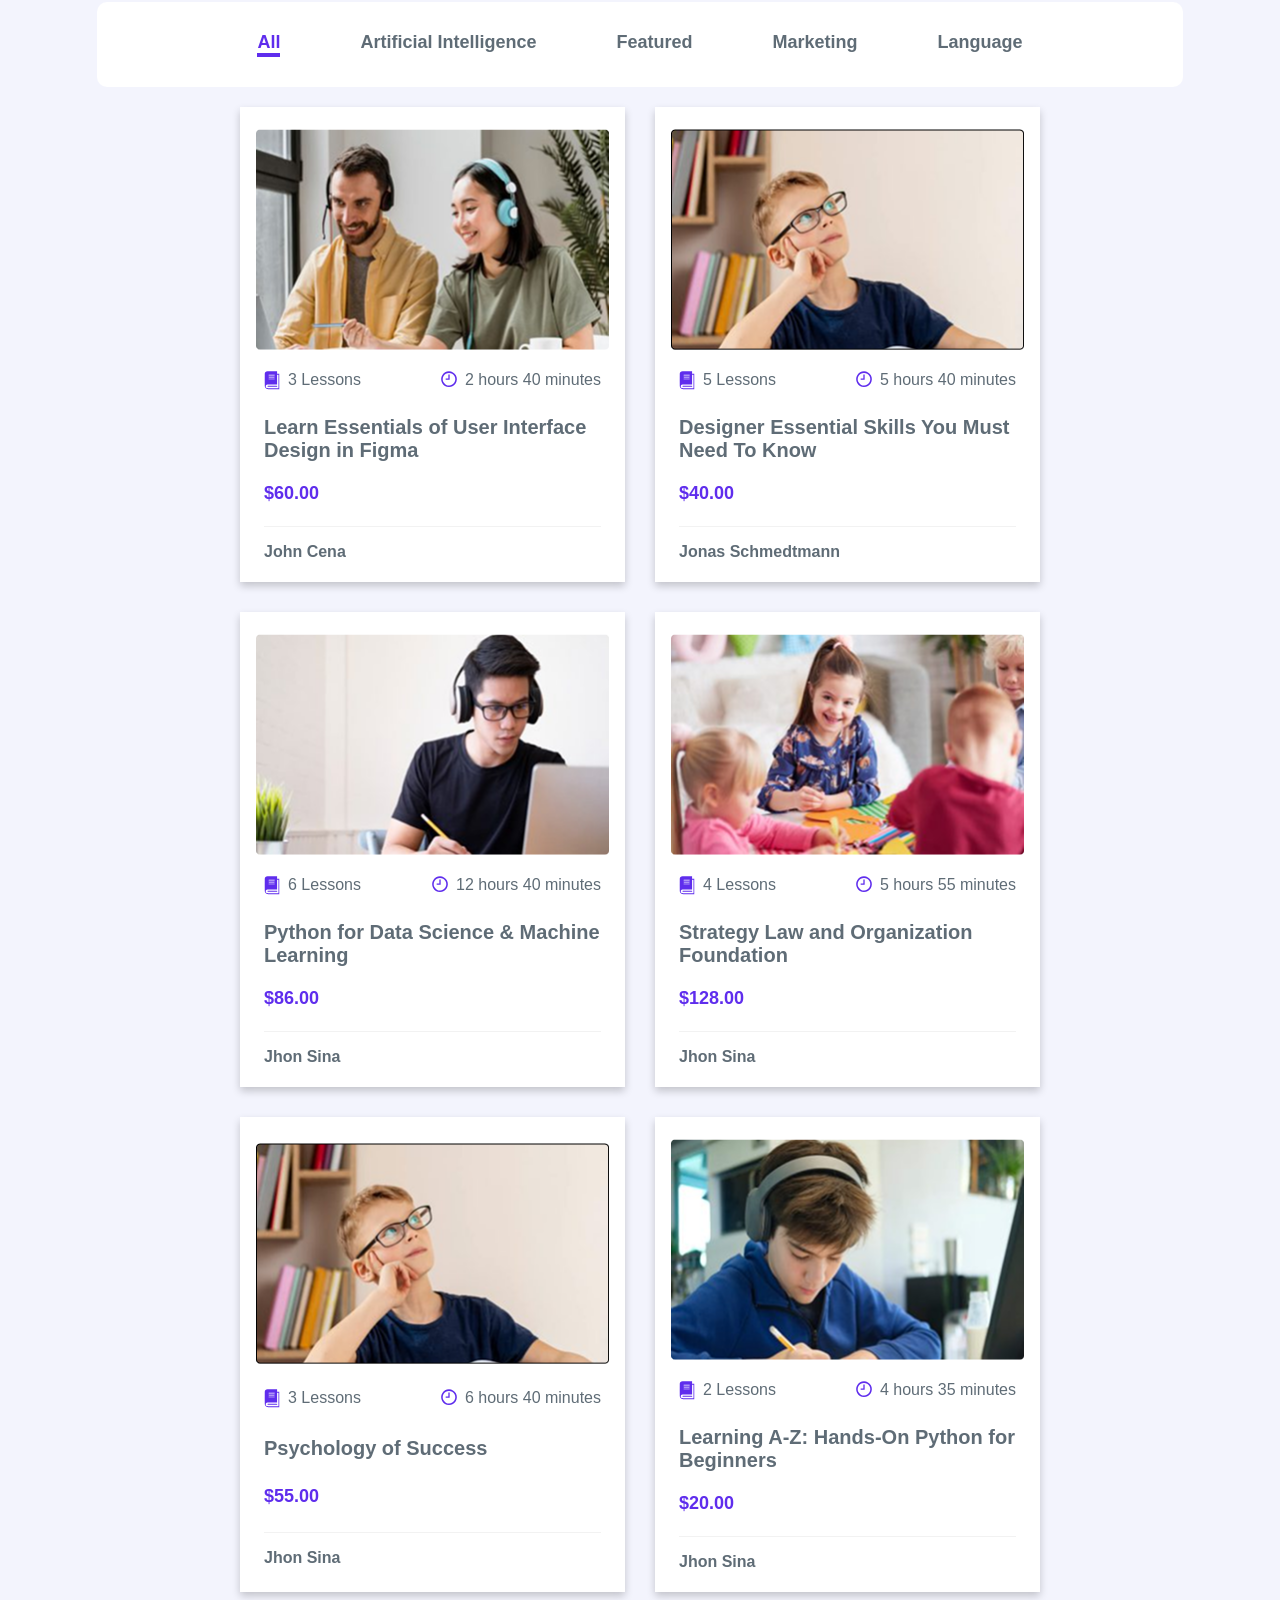
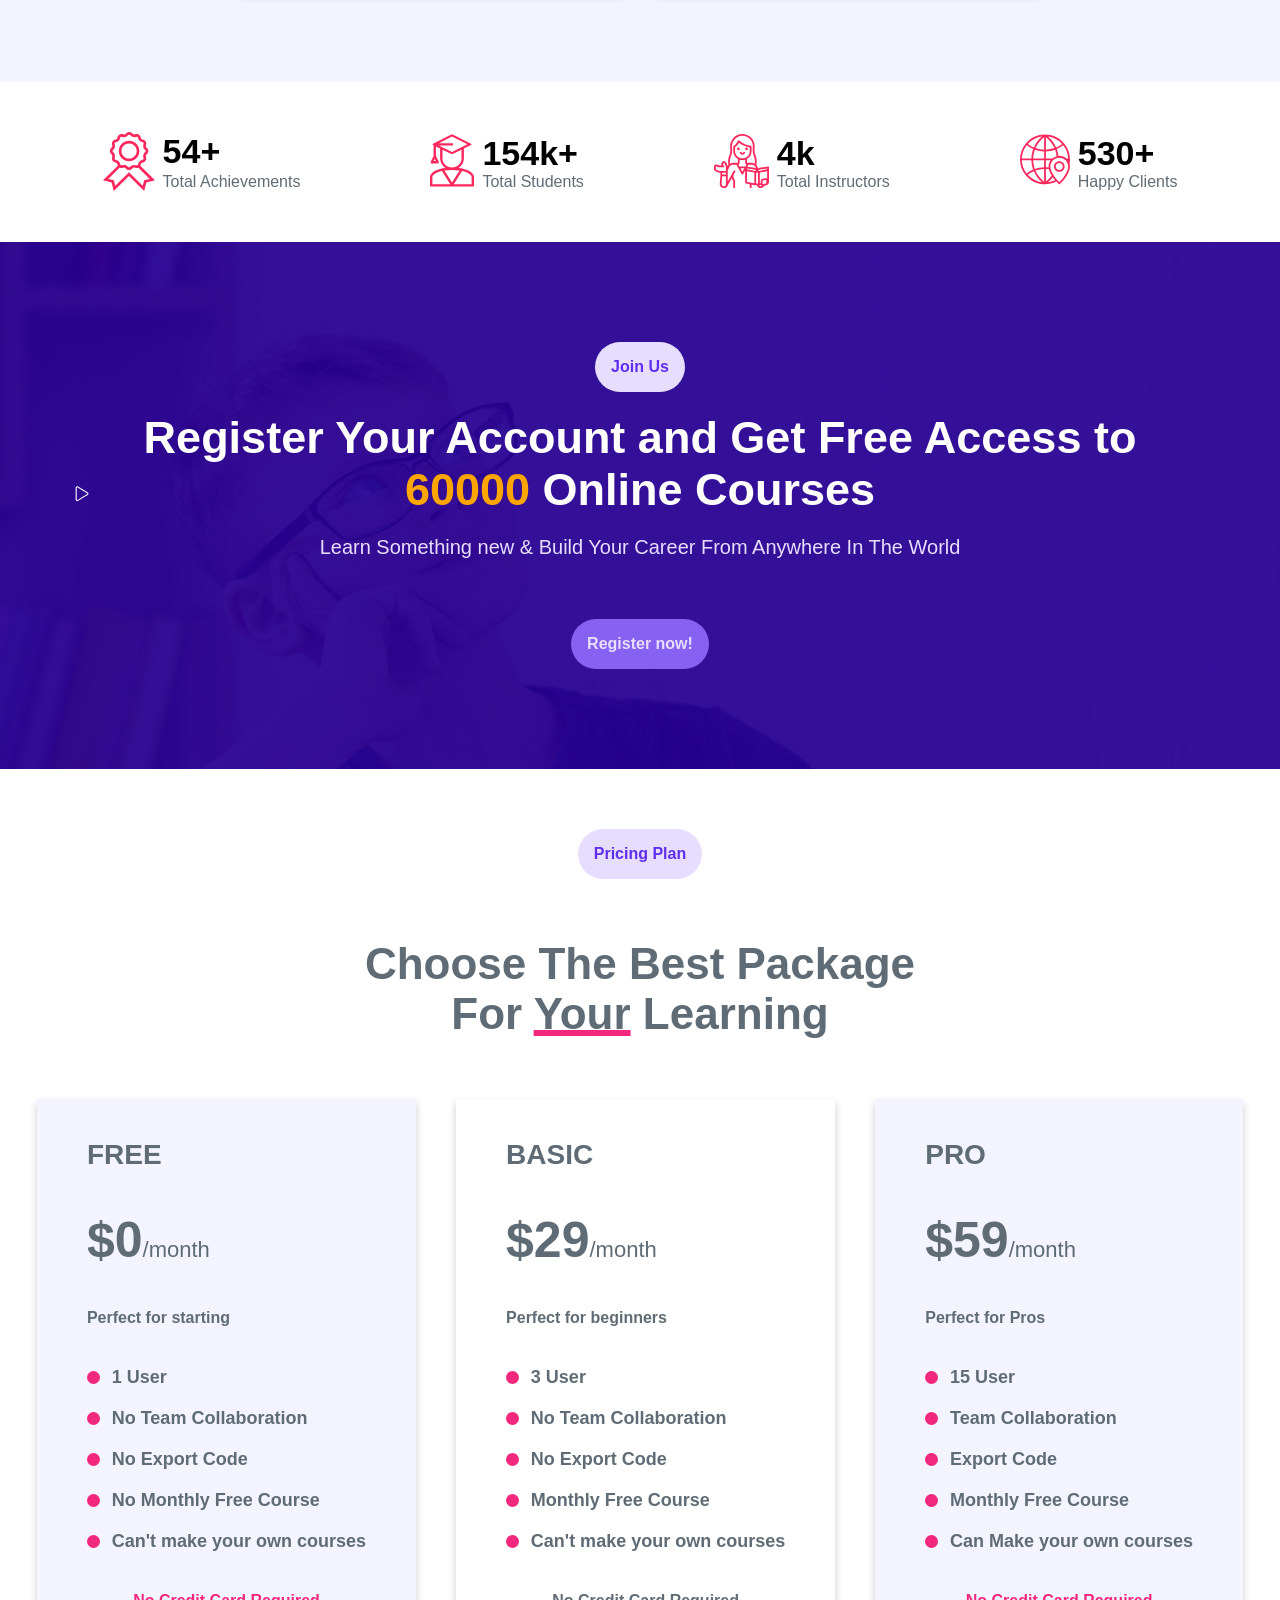
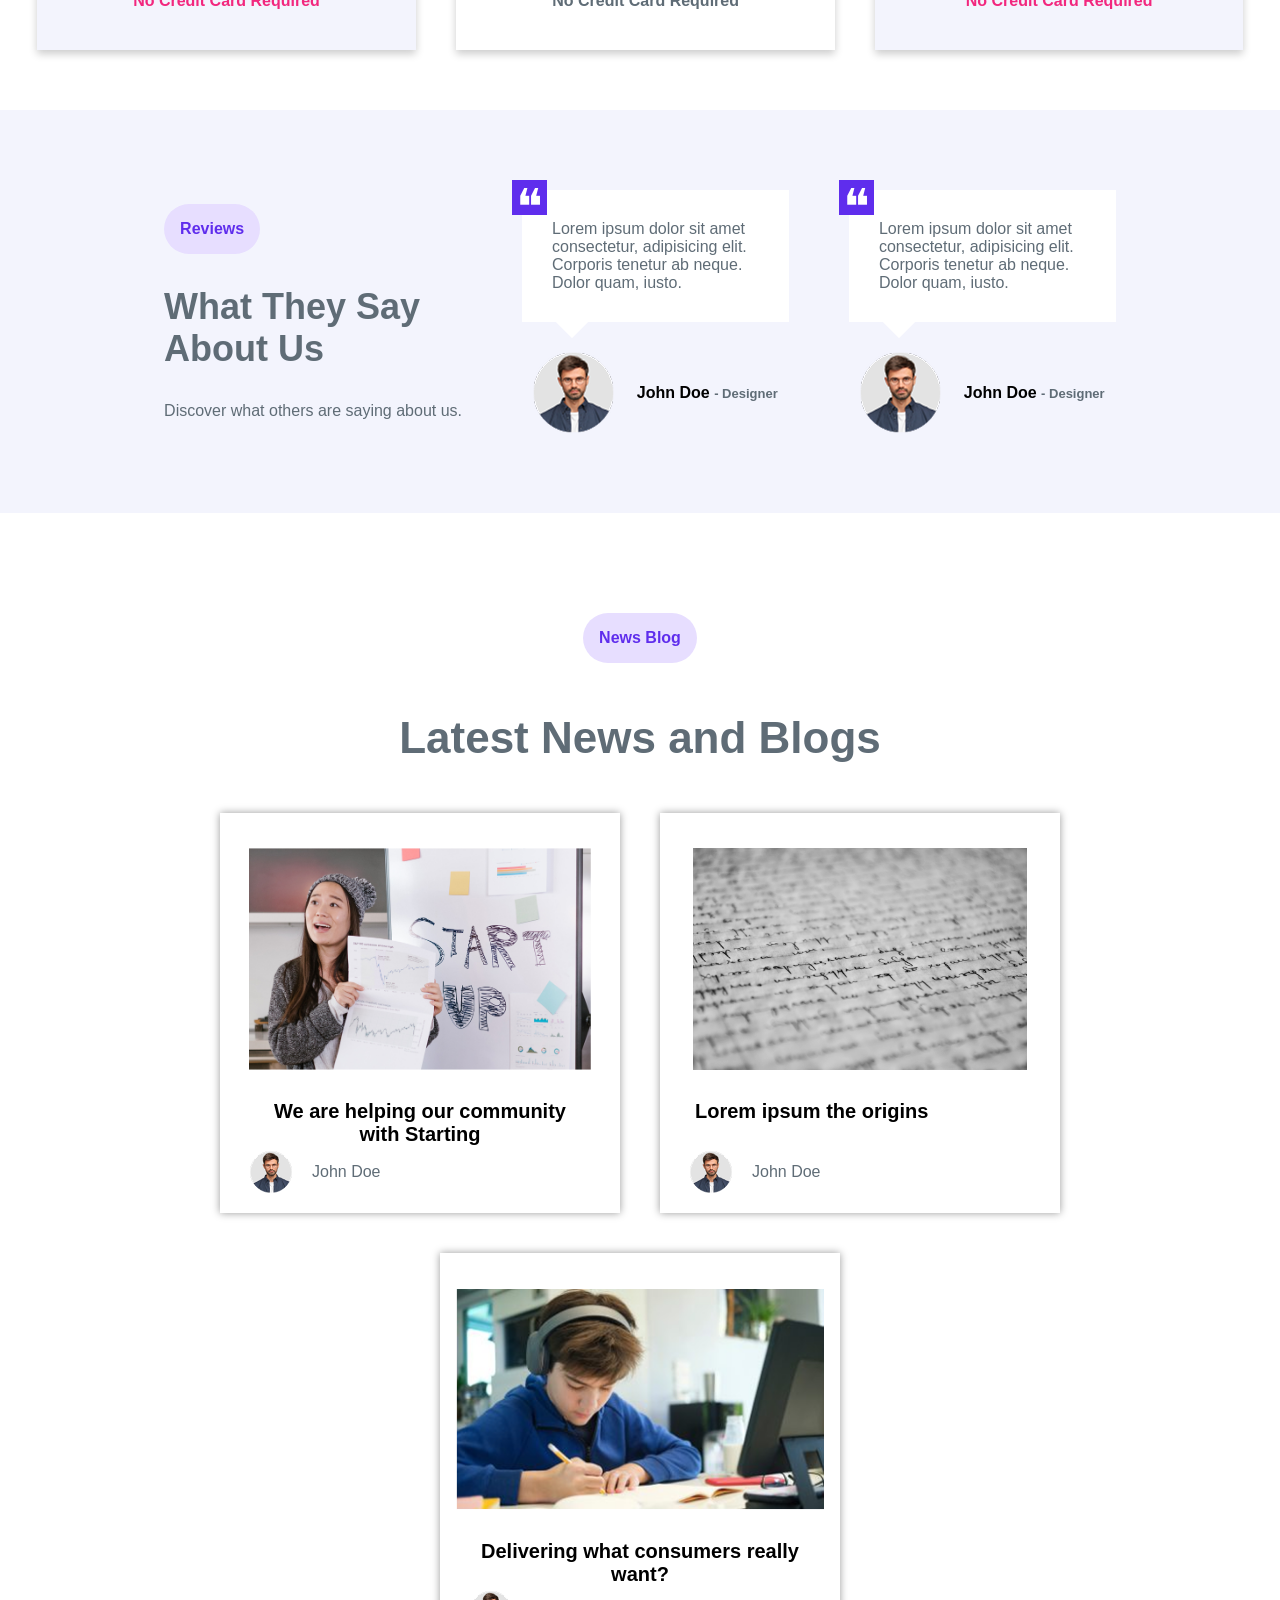
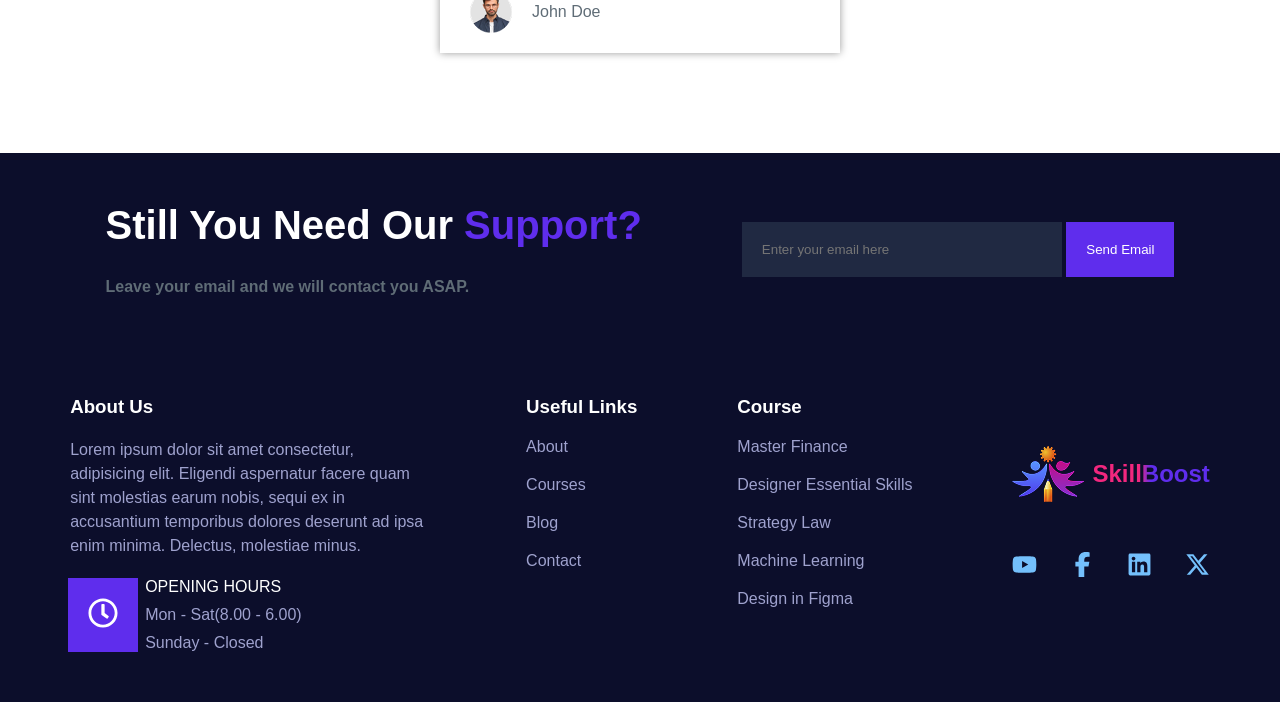
==== commit e6b0e92a: "Made page more responsive and fixed semantic errors" ====
--- a/index.html
+++ b/index.html
@@ -19,6 +19,7 @@
           <h1 class="logo__title">SkillBoost</h1>
         </a>
       </div>
+      <button class="header__nav-hamburger" onclick="">☰</button>
       <nav class="header__nav">
         <ul class="header__nav-list">
           <li>
@@ -28,9 +29,15 @@
           <li><a class="header__nav-link" href="courses.html">Courses</a></li>
           <li><a class="header__nav-link" href="blog.html">Blog</a></li>
           <li><a class="header__nav-link" href="contact.html">Contact</a></li>
+          <li>
+            <a
+              href="login.html"
+              class="header__nav-link header__nav-link--login"
+              >Login</a
+            >
+          </li>
         </ul>
       </nav>
-      <a href="login.html" class="header__login">Login</a>
     </header>
     <main class="main">
       <section class="hero">
@@ -53,31 +60,32 @@
 
       <section class="partners">
         <ul class="partners__list">
-          <li>
+          <li class="partners__logo">
             <img
               src="images/homepage/partners/atlas-logo.svg"
               alt="Partner Company - Atlas logo"
             />
           </li>
-          <li>
+          <li class="partners__logo">
             <img
               src="images/homepage/partners/circle-logo.svg"
               alt="Partner Company - Circle logo"
             />
           </li>
-          <li>
+          <li class="partners__logo">
             <img
               src="images/homepage/partners/hexa-logo.svg"
               alt="Partner Company - hexa logo"
             />
           </li>
-          <li>
+          <li class="partners__logo">
             <img
               src="images/homepage/partners/josef-logo.svg"
               alt="Partner Company - Josef logo"
             />
           </li>
-          <li>
+
+          <li class="partners__logo">
             <img
               src="images/homepage/partners/treva-logo.svg"
               alt="Partner Company - Treva logo"
@@ -89,50 +97,50 @@
       <section class="course-categories">
         <ul class="course-categories__list">
           <li class="course-categories__item">
-            <p class="course-categories__title">Artificial Intelligence</p>
+            <h5 class="course-categories__title">Artificial Intelligence</h5>
             <span class="course-categories__count">14 Courses</span>
           </li>
           <li class="course-categories__item">
-            <p class="course-categories__title">Communication</p>
+            <h5 class="course-categories__title">Communication</h5>
             <span class="course-categories__count">23 Courses</span>
           </li>
           <li class="course-categories__item">
-            <p class="course-categories__title">Language</p>
+            <h5 class="course-categories__title">Language</h5>
             <span class="course-categories__count">24 Courses</span>
           </li>
           <li class="course-categories__item">
-            <p class="course-categories__title">Management</p>
+            <h5 class="course-categories__title">Management</h5>
             <span class="course-categories__count">10 Courses</span>
           </li>
           <li class="course-categories__item">
-            <p class="course-categories__title">Marketing</p>
+            <h5 class="course-categories__title">Marketing</h5>
             <span class="course-categories__count">14 Courses</span>
           </li>
           <li class="course-categories__item">
-            <p class="course-categories__title">Servers</p>
+            <h5 class="course-categories__title">Servers</h5>
             <span class="course-categories__count">20 Courses</span>
           </li>
           <li class="course-categories__item">
-            <p class="course-categories__title">Programming</p>
+            <h5 class="course-categories__title">Programming</h5>
             <span class="course-categories__count">34 Courses</span>
           </li>
           <li class="course-categories__item">
-            <p class="course-categories__title">SEO</p>
+            <h5 class="course-categories__title">SEO</h5>
             <span class="course-categories__count">10 Courses</span>
           </li>
           <li class="course-categories__item">
-            <p class="course-categories__title">Technology</p>
+            <h5 class="course-categories__title">Technology</h5>
             <span class="course-categories__count">14 Courses</span>
           </li>
           <li class="course-categories__item">
-            <p class="course-categories__title">Design</p>
+            <h5 class="course-categories__title">Design</h5>
             <span class="course-categories__count">30 Courses</span>
           </li>
         </ul>
       </section>
 
       <section class="course-list">
-        <h3 class="course-list__tag tag">Course List</h3>
+        <span class="course-list__tag">Course List</span>
         <h2 class="course-list__title">
           Perfect Online
           <span class="course-list__title--red">Courses</span> For Your Career
@@ -184,102 +192,126 @@
             </button>
           </li>
         </ul>
-        <div class="course-list__cards">
-          <article class="course-card" data-category="featured">
-            <img
-              src="images/homepage/course-images/course-image-2.png"
-              alt="Course Image"
-              class="course-card__image"
-            />
-            <div class="course-card__time">
-              <span class="course-card__lessons">3 Lessons</span>
-              <span class="course-card__duration"> 2 hours 40 minutes</span>
-            </div>
-            <p class="course-card__title">
-              Learn Essentials of User Interface Design in Figma
-            </p>
-            <strong class="course-card__price">$60.00</strong>
-            <p class="course-card__author">John Cena</p>
-          </article>
-          <article class="course-card" data-category="marketing">
-            <img
-              src="images/homepage/course-images/course-image-5.png"
-              alt="Course Image"
-              class="course-card__image"
-            />
-            <div class="course-card__time">
-              <span class="course-card__lessons">5 Lessons</span>
-              <span class="course-card__duration"> 5 hours 40 minutes</span>
-            </div>
-            <p class="course-card__title">
-              Designer Essential Skills You Must Need To Know
-            </p>
-            <strong class="course-card__price">$40.00</strong>
-            <p class="course-card__author">Jonas Schmedtmann</p>
-          </article>
-          <article class="course-card" data-category="language">
-            <img
-              src="images/homepage/course-images/course-image-3.png"
-              alt="Course Image"
-              class="course-card__image"
-            />
-            <div class="course-card__time">
-              <span class="course-card__lessons">6 Lessons</span>
-              <span class="course-card__duration"> 12 hours 40 minutes</span>
-            </div>
-            <p class="course-card__title">
-              Python for Data Science & Machine Learning
-            </p>
-            <strong class="course-card__price">$86.00</strong>
-            <p class="course-card__author">Jhon Sina</p>
-          </article>
-          <article class="course-card" data-category="artificial">
-            <img
-              src="images/homepage/course-images/course-image-1.png"
-              alt="Course Image"
-              class="course-card__image"
-            />
-            <div class="course-card__time">
-              <span class="course-card__lessons">4 Lessons</span>
-              <span class="course-card__duration"> 5 hours 55 minutes</span>
-            </div>
-            <p class="course-card__title">
-              Strategy Law and Organization Foundation
-            </p>
-            <strong class="course-card__price">$128.00</strong>
-            <p class="course-card__author">Jhon Sina</p>
-          </article>
-          <article class="course-card" data-category="language">
-            <img
-              src="images/homepage/course-images/course-image-5.png"
-              alt="Course Image"
-              class="course-card__image"
-            />
-            <div class="course-card__time">
-              <span class="course-card__lessons">3 Lessons</span>
-              <span class="course-card__duration"> 6 hours 40 minutes</span>
-            </div>
-            <p class="course-card__title">Psychology of Success</p>
-            <strong class="course-card__price">$55.00</strong>
-            <p class="course-card__author">Jhon Sina</p>
-          </article>
-          <article class="course-card" data-category="artificial">
-            <img
-              src="images/homepage/course-images/course-image-4.png"
-              alt="Course Image"
-              class="course-card__image"
-            />
-            <div class="course-card__time">
-              <span class="course-card__lessons">2 Lessons</span>
-              <span class="course-card__duration"> 4 hours 35 minutes</span>
-            </div>
-            <p class="course-card__title">
-              Learning A-Z: Hands-On Python for Beginners
-            </p>
-            <strong class="course-card__price">$20.00</strong>
-            <p class="course-card__author">Jhon Sina</p>
-          </article>
-        </div>
+        <ul class="course-list__cards">
+          <li class="course-list__item" data-category="featured">
+            <a href="course-figma.html" class="course-list__link">
+              <article class="course-card">
+                <img
+                  src="images/homepage/course-images/course-image-2.png"
+                  alt="Course Image"
+                  class="course-card__image"
+                />
+                <div class="course-card__time">
+                  <span class="course-card__lessons">3 Lessons</span>
+                  <span class="course-card__duration">2 hours 40 minutes</span>
+                </div>
+                <p class="course-card__title">
+                  Learn Essentials of User Interface Design in Figma
+                </p>
+                <strong class="course-card__price">$60.00</strong>
+                <p class="course-card__author">John Cena</p>
+              </article>
+            </a>
+          </li>
+          <li class="course-list__item" data-category="marketing">
+            <a href="course-designer-skills.html" class="course-list__link">
+              <article class="course-card">
+                <img
+                  src="images/homepage/course-images/course-image-5.png"
+                  alt="Course Image"
+                  class="course-card__image"
+                />
+                <div class="course-card__time">
+                  <span class="course-card__lessons">5 Lessons</span>
+                  <span class="course-card__duration">5 hours 40 minutes</span>
+                </div>
+                <p class="course-card__title">
+                  Designer Essential Skills You Must Need To Know
+                </p>
+                <strong class="course-card__price">$40.00</strong>
+                <p class="course-card__author">Jonas Schmedtmann</p>
+              </article>
+            </a>
+          </li>
+          <li class="course-list__item" data-category="language">
+            <a href="course-python-dsml.html" class="course-list__link">
+              <article class="course-card">
+                <img
+                  src="images/homepage/course-images/course-image-3.png"
+                  alt="Course Image"
+                  class="course-card__image"
+                />
+                <div class="course-card__time">
+                  <span class="course-card__lessons">6 Lessons</span>
+                  <span class="course-card__duration">12 hours 40 minutes</span>
+                </div>
+                <p class="course-card__title">
+                  Python for Data Science & Machine Learning
+                </p>
+                <strong class="course-card__price">$86.00</strong>
+                <p class="course-card__author">Jhon Sina</p>
+              </article>
+            </a>
+          </li>
+          <li class="course-list__item" data-category="artificial">
+            <a href="course-strategy-law.html" class="course-list__link">
+              <article class="course-card">
+                <img
+                  src="images/homepage/course-images/course-image-1.png"
+                  alt="Course Image"
+                  class="course-card__image"
+                />
+                <div class="course-card__time">
+                  <span class="course-card__lessons">4 Lessons</span>
+                  <span class="course-card__duration">5 hours 55 minutes</span>
+                </div>
+                <p class="course-card__title">
+                  Strategy Law and Organization Foundation
+                </p>
+                <strong class="course-card__price">$128.00</strong>
+                <p class="course-card__author">Jhon Sina</p>
+              </article>
+            </a>
+          </li>
+          <li class="course-list__item" data-category="language">
+            <a href="course-psych-success.html" class="course-list__link">
+              <article class="course-card">
+                <img
+                  src="images/homepage/course-images/course-image-5.png"
+                  alt="Course Image"
+                  class="course-card__image"
+                />
+                <div class="course-card__time">
+                  <span class="course-card__lessons">3 Lessons</span>
+                  <span class="course-card__duration">6 hours 40 minutes</span>
+                </div>
+                <p class="course-card__title">Psychology of Success</p>
+                <strong class="course-card__price">$55.00</strong>
+                <p class="course-card__author">Jhon Sina</p>
+              </article>
+            </a>
+          </li>
+          <li class="course-list__item" data-category="artificial">
+            <a href="course-python-beginners.html" class="course-list__link">
+              <article class="course-card">
+                <img
+                  src="images/homepage/course-images/course-image-4.png"
+                  alt="Course Image"
+                  class="course-card__image"
+                />
+                <div class="course-card__time">
+                  <span class="course-card__lessons">2 Lessons</span>
+                  <span class="course-card__duration">4 hours 35 minutes</span>
+                </div>
+                <p class="course-card__title">
+                  Learning A-Z: Hands-On Python for Beginners
+                </p>
+                <strong class="course-card__price">$20.00</strong>
+                <p class="course-card__author">Jhon Sina</p>
+              </article>
+            </a>
+          </li>
+        </ul>
       </section>
       <section class="stats">
         <div class="stats__container">
@@ -320,7 +352,7 @@
         </div>
       </section>
       <section class="register">
-        <h3 class="register__tag tag">Join Us</h3>
+        <span class="register__tag">Join Us</span>
         <h2 class="register__title">
           Register Your Account and Get Free Access to
           <strong class="register__title--orange">60000</strong> Online Courses
@@ -331,7 +363,7 @@
         <a href="register.html" class="register__link">Register now!</a>
       </section>
       <section class="pricing">
-        <h3 class="pricing__tag tag">Pricing Plan</h3>
+        <span class="pricing__tag">Pricing Plan</span>
         <h2 class="pricing__title">
           Choose The Best Package For
           <span class="pricing__title--red">Your</span> Learning
@@ -386,7 +418,7 @@
       </section>
       <section class="reviews">
         <div class="reviews__container">
-          <h3 class="reviews__tag tag">Reviews</h3>
+          <span class="reviews__tag">Reviews</span>
           <h2 class="reviews__title">What They Say About Us</h2>
           <p class="reviews__desc">Discover what others are saying about us.</p>
         </div>
@@ -422,7 +454,7 @@
         </div>
       </section>
       <section class="news-blog">
-        <h3 class="news-blog__tag tag">News Blog</h3>
+        <span class="news-blog__tag">News Blog</span>
         <h2 class="news-blog__title">Latest News and Blogs</h2>
         <div class="news-blog__cards">
           <a href="#" class="news-blog__link"
@@ -503,7 +535,9 @@
           type="email"
           placeholder="Enter your email here"
         />
-        <button class="support__btn" type="submit">Send Email</button>
+        <button class="support__btn" type="submit">
+          Send <span class="support__btn--responsive">Email</span>
+        </button>
       </form>
     </section>
 
--- a/css/styles.css
+++ b/css/styles.css
@@ -22,7 +22,7 @@
 a:hover,
 a:active {
   color: #5f2ded;
-  font-weight: bold;
+  transition: color 0.15s ease-in;
 }
 
 ul {
@@ -30,27 +30,89 @@
 }
 
 .header {
-  display: flex;
+  position: sticky;
+  top: 0;
+  display: flex;
+  flex-wrap: wrap;
   justify-content: center;
   align-items: center;
   padding: 1rem 0;
   gap: 5.625rem;
+  background-color: white;
+  z-index: 1000;
+}
+@media screen and (max-width: 1024px) {
+  .header__nav {
+    display: none;
+  }
+  .header__nav--dropdown {
+    display: block;
+    background-color: rgba(255, 255, 255, 0.9);
+    position: absolute;
+    right: 0;
+    top: 0;
+    padding: 2rem;
+    transform: translate(0%, 20%);
+  }
 }
 .header__nav-list {
   flex: 1;
   display: flex;
   justify-content: center;
+  flex-wrap: wrap;
   gap: 3rem;
   font-size: 1.25rem;
 }
+@media screen and (max-width: 1024px) {
+  .header__nav-list {
+    flex-direction: column;
+    gap: 1rem;
+  }
+}
 .header__nav-link--active:link, .header__nav-link--active:visited {
   color: #5f2ded;
   font-weight: bold;
 }
-.header__login {
+.header__nav-link--login {
   padding-left: 5rem;
+  align-self: flex-end;
   font-size: 1.125rem;
   font-weight: bold;
+}
+@media screen and (max-width: 1024px) {
+  .header__nav-link--login {
+    padding-left: 0;
+    justify-self: center;
+    align-items: center;
+  }
+}
+.header__nav-hamburger {
+  cursor: pointer;
+  display: none;
+  background-color: white;
+  border: none;
+  font-size: 1.25rem;
+}
+@media screen and (max-width: 1024px) {
+  .header__nav-hamburger {
+    display: inline-block;
+    align-self: center;
+    position: relative;
+  }
+}
+@media screen and (max-width: 1024px) {
+  .header {
+    justify-content: space-between;
+    padding-left: 6.25rem;
+    padding-right: 6.25rem;
+  }
+}
+@media screen and (max-width: 480px) {
+  .header {
+    justify-content: space-between;
+    padding-left: 0.625rem;
+    padding-right: 1.25rem;
+  }
 }
 
 .logo__link {
@@ -74,7 +136,7 @@
 .hero {
   background: linear-gradient(135deg, #170f2f 25%, #5f2ded 100%);
   color: white;
-  padding: 12rem;
+  padding: 11rem;
   text-align: center;
   max-width: 111.25rem;
   margin: 0 auto;
@@ -100,6 +162,7 @@
 .hero__search-bar {
   width: 100%;
   max-width: 45rem;
+  min-width: 22.5rem;
   margin: 1rem 0;
   padding: 0.5rem 0.5rem 0.5rem 1rem;
   background: #fff;
@@ -128,7 +191,7 @@
   cursor: pointer;
 }
 .hero__search-submit::before {
-  content: url(/images/misc/stars-icon.svg);
+  content: url(../images/misc/stars-icon.svg);
   scale: 0.7;
 }
 .hero__list {
@@ -151,25 +214,33 @@
   box-shadow: 0 4px 8px rgba(0, 0, 0, 0.2);
   display: flex;
   background-color: #fff;
-  justify-content: space-between;
+  justify-content: center;
   align-items: center;
   flex-wrap: wrap;
   gap: 4rem;
+}
+@media screen and (max-width: 480px) {
+  .partners__logo:nth-child(n+2) {
+    display: none;
+  }
 }
 
 .course-categories {
   text-align: center;
 }
 .course-categories__list {
-  display: grid;
-  grid-template-rows: 1fr 1fr;
-  grid-template-columns: repeat(5, 9.375rem);
-  justify-content: center;
-  align-items: center;
-  row-gap: 4.5rem;
-  -moz-column-gap: 6.25rem;
-       column-gap: 6.25rem;
+  display: flex;
+  flex-wrap: wrap;
+  max-width: 111.25rem;
+  margin: 0 auto;
+  justify-content: center;
+  align-items: center;
   margin-bottom: 8rem;
+  gap: 3.125rem;
+}
+.course-categories__item {
+  flex: 0 0 20%;
+  max-width: 20%;
 }
 .course-categories__title {
   font-weight: 600;
@@ -177,6 +248,11 @@
   line-height: 1.5;
   margin-bottom: 0.5rem;
 }
+@media screen and (max-width: 480px) {
+  .course-categories__title {
+    font-size: 1rem;
+  }
+}
 .course-categories__count {
   color: #5f6c76;
 }
@@ -190,6 +266,15 @@
   align-items: center;
   padding: 5.625rem 0;
   gap: 20px;
+}
+.course-list__tag {
+  border-radius: 40px;
+  display: inline-block;
+  padding: 1rem;
+  font-size: 1rem;
+  color: #5f2ded;
+  background-color: #e7deff;
+  font-weight: bold;
 }
 .course-list__title {
   text-align: center;
@@ -207,6 +292,7 @@
 }
 .course-list__categories {
   display: flex;
+  flex-wrap: wrap;
   justify-content: center;
   align-items: center;
   background-color: white;
@@ -214,12 +300,19 @@
   gap: 5rem;
   border-radius: 10px;
 }
+@media screen and (max-width: 480px) {
+  .course-list__categories {
+    padding: 1.875rem;
+  }
+}
 .course-list__filter-btn {
   background-color: white;
   border: none;
   font-size: 1.125rem;
   color: #5f6c76;
   font-weight: bold;
+  border-bottom: 4px solid transparent;
+  transition: border-color 0.2s ease;
 }
 .course-list__filter-btn:hover, .course-list__filter-btn:active {
   cursor: pointer;
@@ -241,11 +334,23 @@
   align-items: center;
   background-color: #f3f4fd;
 }
+@media screen and (max-width: 1366px) {
+  .course-list__cards {
+    grid-template-columns: repeat(2, 1fr);
+    grid-template-rows: repeat(3, 1fr);
+  }
+}
 @media screen and (max-width: 720px) {
   .course-list__cards {
     grid-template-columns: repeat(1, 1fr);
     grid-template-rows: repeat(6, 1fr);
   }
+}
+.course-list__item {
+  transition: box-shadow 0.2s ease-in;
+}
+.course-list__item:hover, .course-list__item:active {
+  box-shadow: 0 0 12px rgba(95, 45, 237, 0.5);
 }
 
 .stats {
@@ -273,15 +378,6 @@
   color: #5f6c76;
 }
 
-.tag {
-  border-radius: 40px;
-  display: inline-block;
-  padding: 1rem;
-  font-size: 1rem;
-  color: #5f2ded;
-  background-color: #e7deff;
-}
-
 .course-card {
   width: 24.0625rem;
   height: 29.6875rem;
@@ -308,14 +404,14 @@
   gap: 0.5rem;
 }
 .course-card__lessons::before {
-  content: url(/images/misc/book-icon.svg);
+  content: url(../images/misc/book-icon.svg);
 }
 .course-card__duration {
   display: flex;
   gap: 0.5rem;
 }
 .course-card__duration::before {
-  content: url(/images/misc/clock-icon.svg);
+  content: url(../images/misc/clock-icon.svg);
 }
 .course-card__title {
   font-weight: bold;
@@ -331,6 +427,11 @@
   padding-top: 1rem;
   border-top: 1px solid hsla(0, 0%, 0%, 0.05);
 }
+@media screen and (max-width: 480px) {
+  .course-card {
+    max-width: 375px;
+  }
+}
 
 .hidden {
   display: none;
@@ -341,11 +442,20 @@
   flex-direction: column;
   align-items: center;
   justify-content: center;
-  background-image: url(/images/homepage/background-images/sign-up-bg.png);
-  background-repeat: repeat-x;
+  background-image: url(../images/homepage/background-images/sign-up-bg.png);
+  background-repeat: repeat;
   background-position: center;
   padding: 6.25rem;
   gap: 1.25rem;
+}
+.register__tag {
+  border-radius: 40px;
+  display: inline-block;
+  padding: 1rem;
+  font-size: 1rem;
+  color: #5f2ded;
+  background-color: #e7deff;
+  font-weight: bold;
 }
 .register__title {
   font-size: 2.8125rem;
@@ -378,6 +488,15 @@
   align-items: center;
   padding: 3.75rem 0;
   gap: 3.75rem;
+}
+.pricing__tag {
+  border-radius: 40px;
+  display: inline-block;
+  padding: 1rem;
+  font-size: 1rem;
+  color: #5f2ded;
+  background-color: #e7deff;
+  font-weight: bold;
 }
 .pricing__title {
   text-align: center;
@@ -469,6 +588,15 @@
   gap: 3.75rem;
   align-items: center;
   flex-wrap: wrap;
+}
+.reviews__tag {
+  border-radius: 40px;
+  display: inline-block;
+  padding: 1rem;
+  font-size: 1rem;
+  color: #5f2ded;
+  background-color: #e7deff;
+  font-weight: bold;
 }
 .reviews__container {
   display: flex;
@@ -541,6 +669,16 @@
   align-items: center;
   gap: 3.125rem;
   padding: 6.25rem 3.125rem;
+  text-align: center;
+}
+.news-blog__tag {
+  border-radius: 40px;
+  display: inline-block;
+  padding: 1rem;
+  font-size: 1rem;
+  color: #5f2ded;
+  background-color: #e7deff;
+  font-weight: bold;
 }
 .news-blog__link {
   color: #5f6c76;
@@ -573,6 +711,11 @@
   box-shadow: 0 0px 8px rgba(0, 0, 0, 0.4);
   padding: 2.1875rem;
 }
+@media screen and (max-width: 480px) {
+  .news-blog__card {
+    width: 375px;
+  }
+}
 .news-blog__card--hidden {
   display: none;
 }
@@ -626,14 +769,25 @@
   font-weight: 600;
 }
 .support__form {
-  padding-left: 6.25rem;
+  padding-left: 3.125rem;
+}
+@media screen and (max-width: 480px) {
+  .support__form {
+    padding-left: 0;
+  }
 }
 .support__input {
   background-color: #202942;
   border: none;
   color: hsl(0, 0%, 100%);
   padding: 1.25rem;
-  width: 26.25rem;
+  max-width: 26.25rem;
+  min-width: 20rem;
+}
+@media screen and (max-width: 480px) {
+  .support__input {
+    min-width: 12.5rem;
+  }
 }
 .support__btn {
   background-color: #5f2ded;
@@ -642,6 +796,11 @@
   color: white;
   cursor: pointer;
 }
+@media screen and (max-width: 480px) {
+  .support__btn--responsive {
+    display: none;
+  }
+}
 
 .footer {
   background-color: #0c0e2b;
@@ -671,11 +830,12 @@
   flex-direction: column;
   justify-content: flex-start;
   position: relative;
+  max-width: 50%;
   left: 75px;
   gap: 0.625rem;
 }
 .footer__about-hours::before {
-  content: url(/images/misc/clock-symbol.svg);
+  content: url(../images/misc/clock-symbol.svg);
   background-color: #5f2ded;
   padding: 1.25rem;
   position: absolute;
@@ -698,6 +858,16 @@
 .footer__nav-link:link, .footer__nav-link:visited {
   color: #9fa2ce;
 }
+.footer__nav-link:hover, .footer__nav-link:active {
+  color: #5f2ded;
+  transition: color 0.15s ease-in;
+}
+@media screen and (max-width: 480px) {
+  .footer__nav {
+    justify-self: right;
+    flex: 0 0;
+  }
+}
 .footer__social {
   display: flex;
   flex-direction: column;
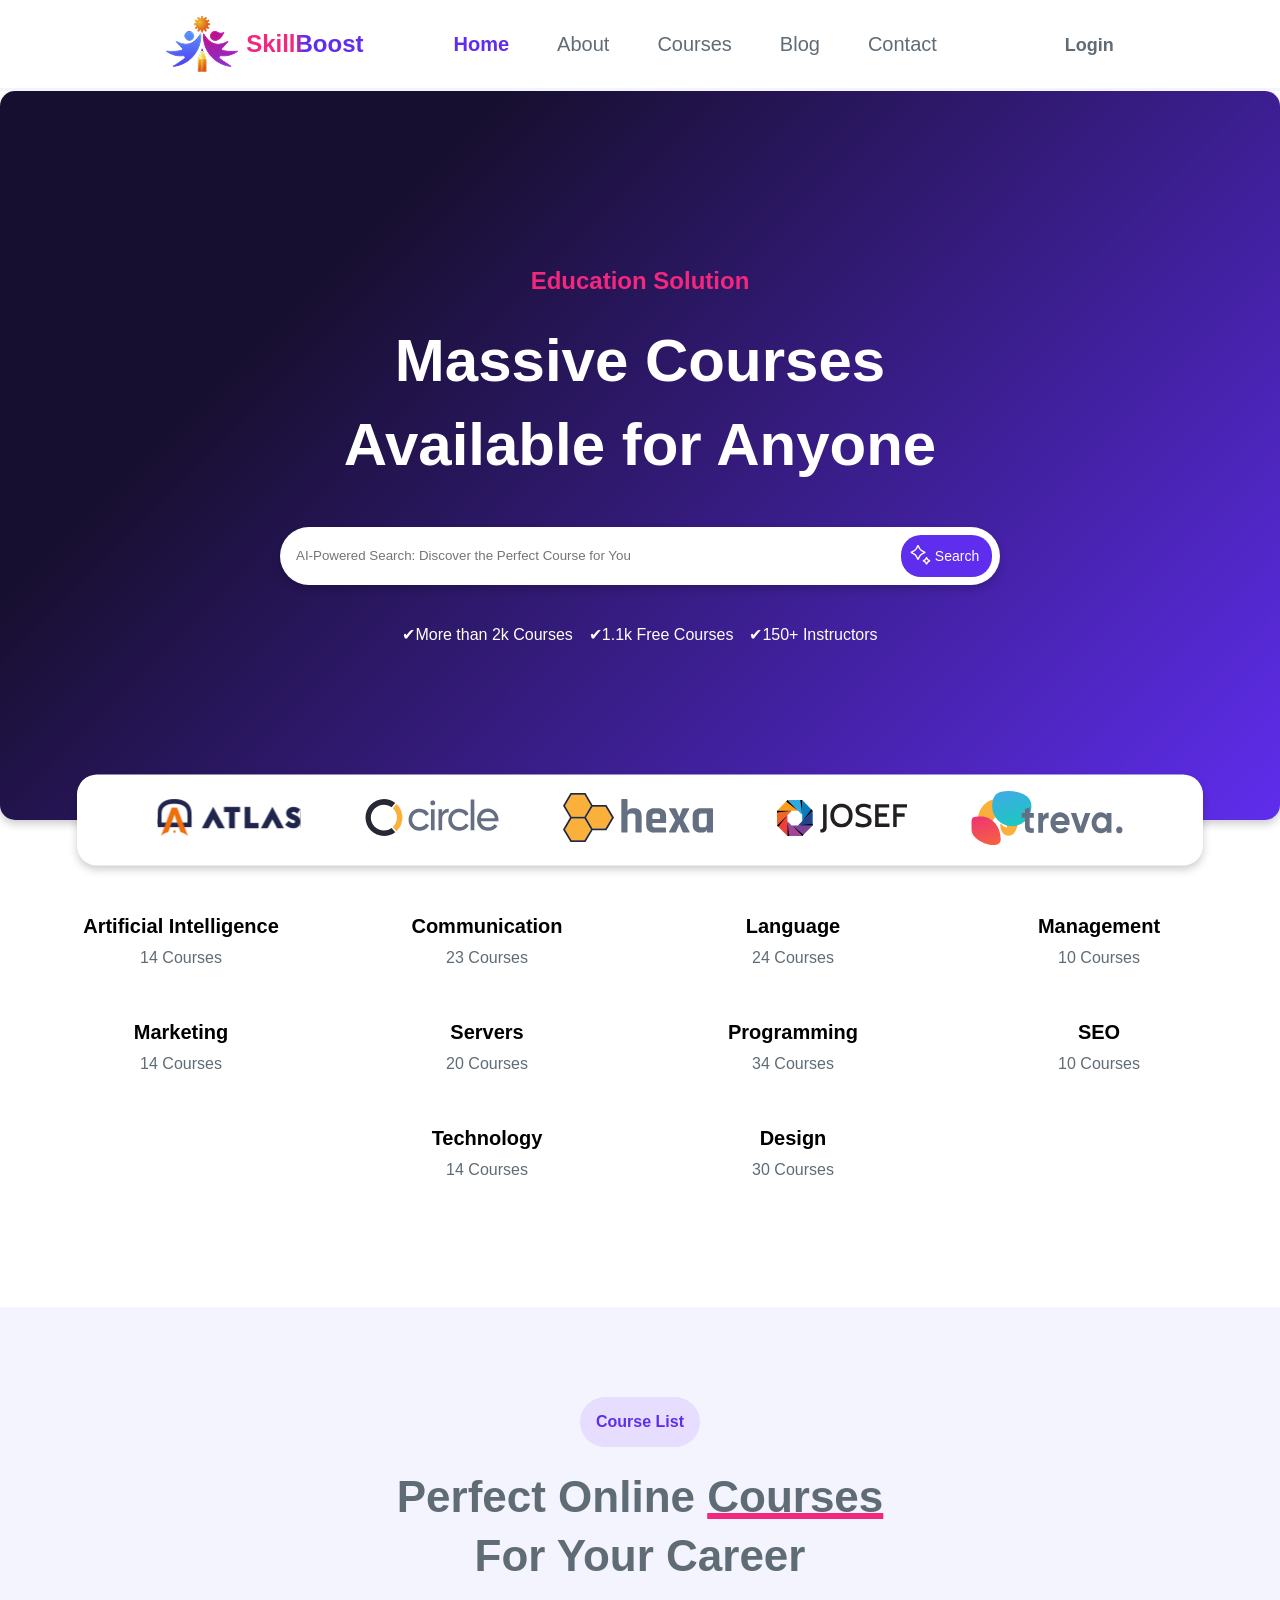
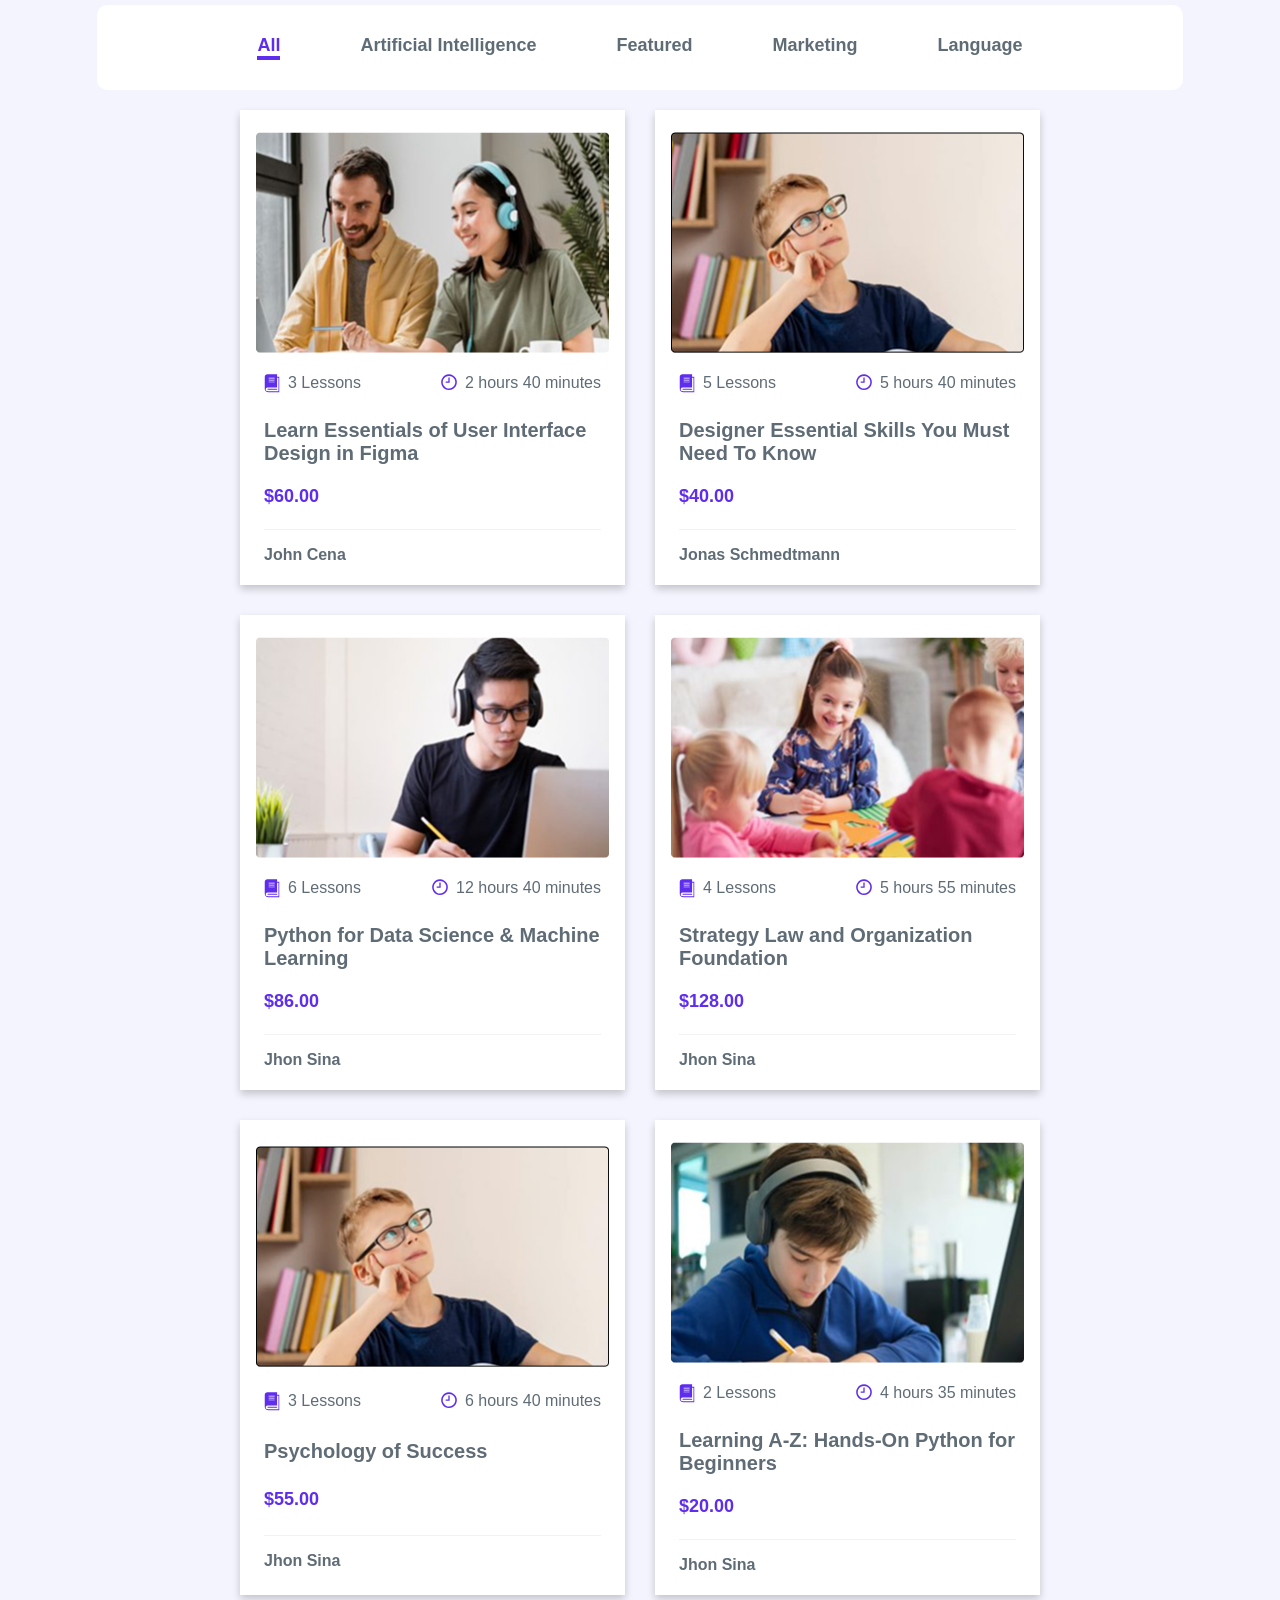
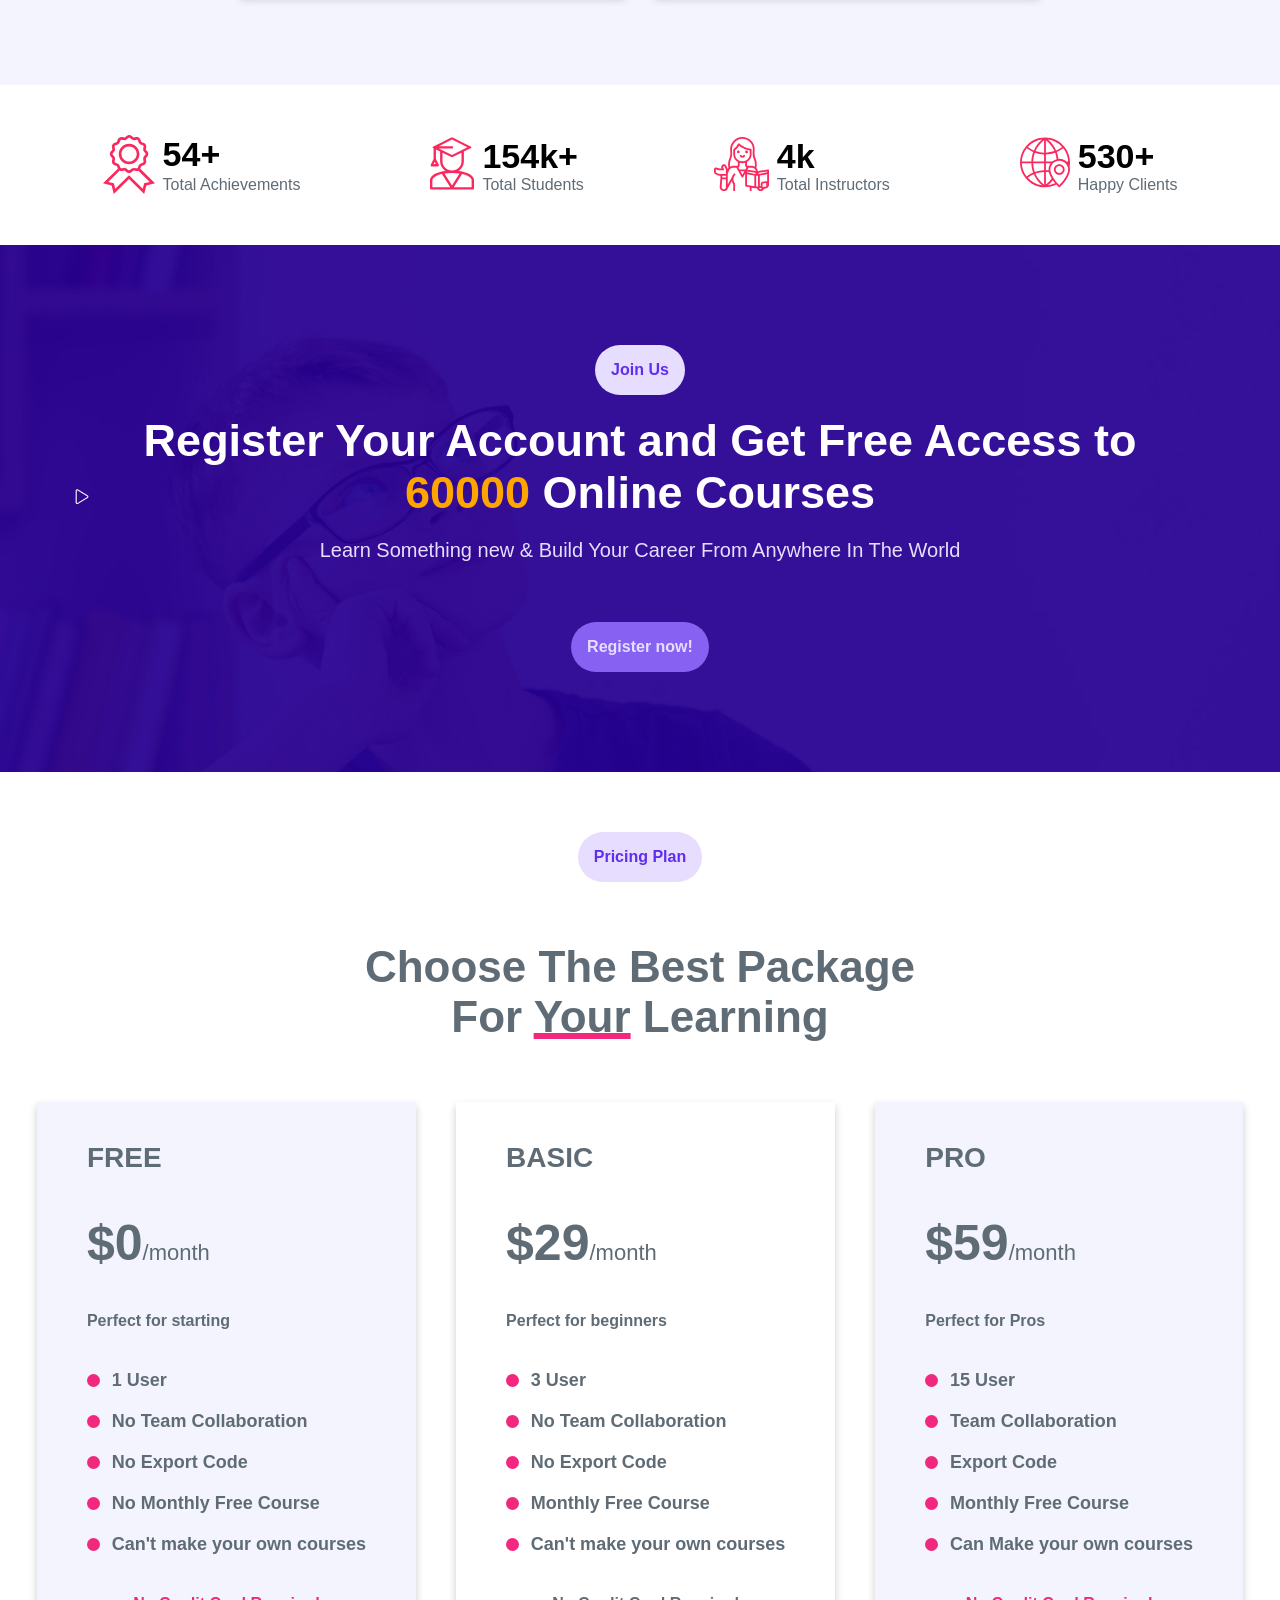
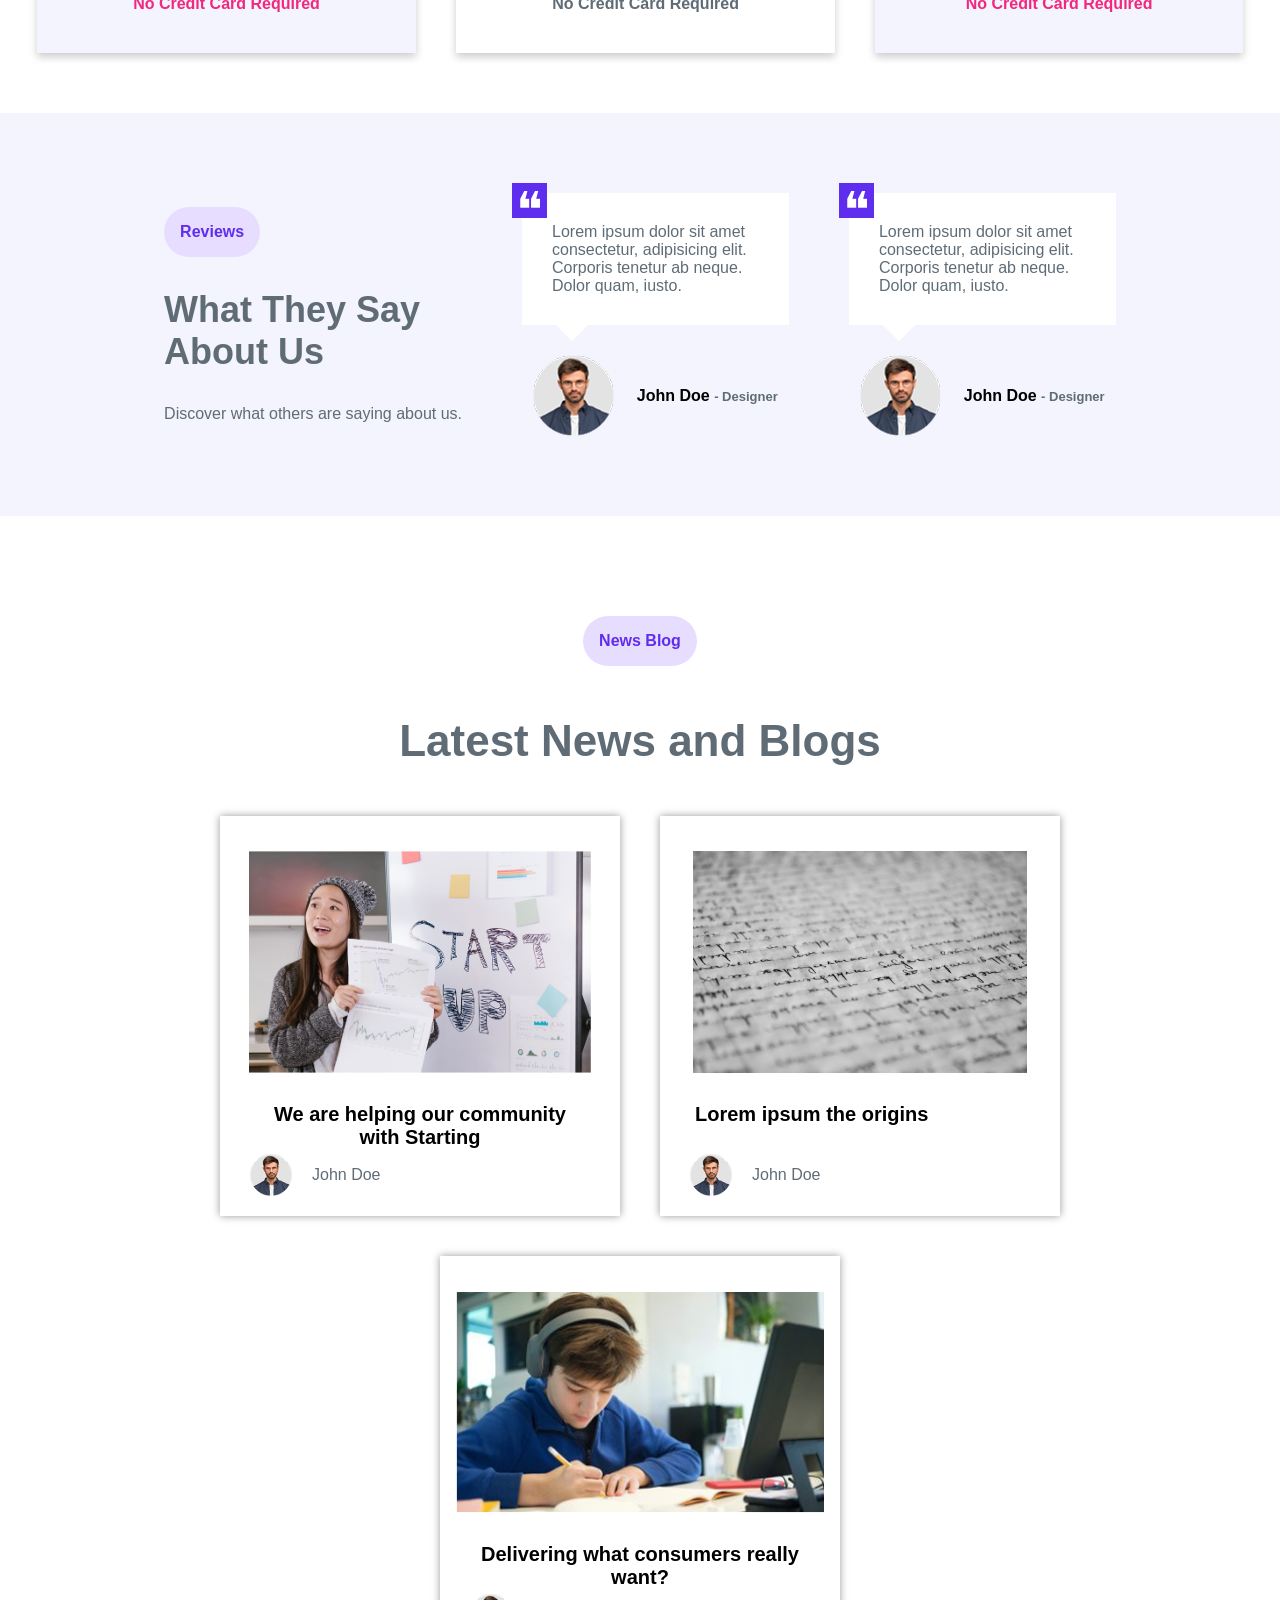
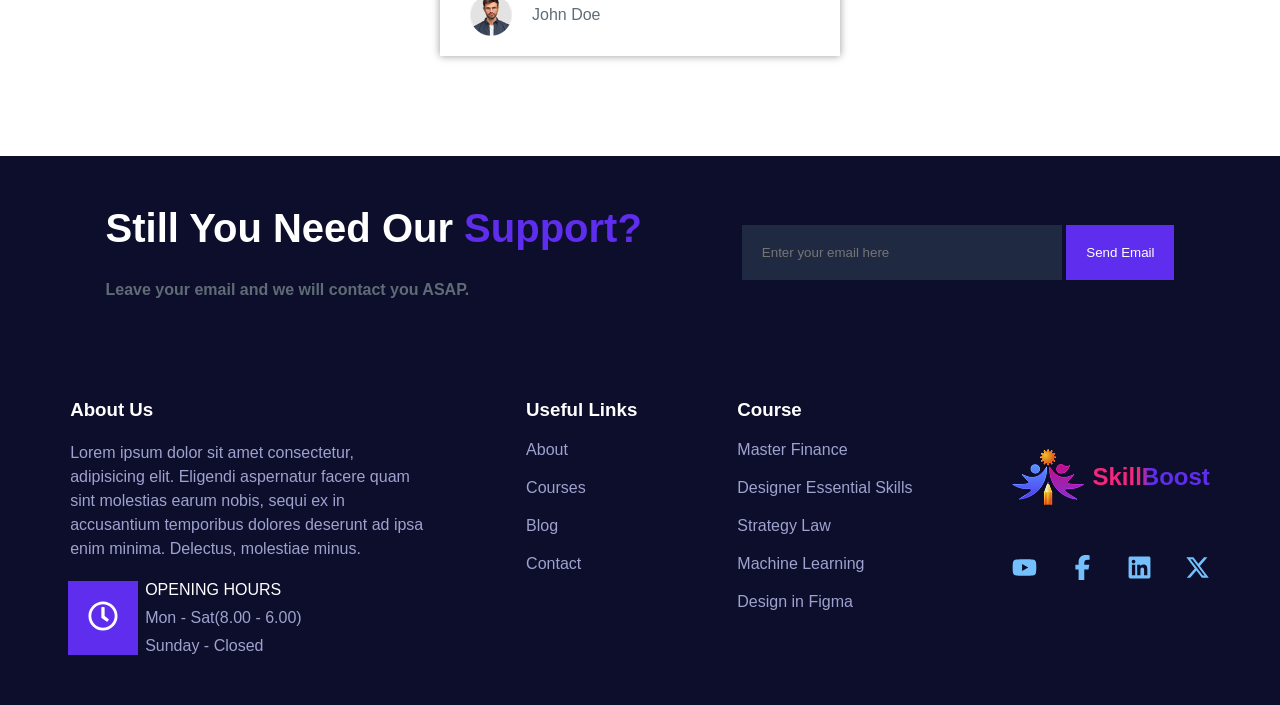
==== commit ca4b8815: "Login page and JS seperation" ====
--- a/index.html
+++ b/index.html
@@ -636,5 +636,6 @@
     </footer>
 
     <script src="/js/script.js"></script>
+    <script src="js/home.js"></script>
   </body>
 </html>
--- a/css/styles.css
+++ b/css/styles.css
@@ -39,6 +39,7 @@
   padding: 1rem 0;
   gap: 5.625rem;
   background-color: white;
+  border-bottom: 3px solid #f3f4fd;
   z-index: 1000;
 }
 @media screen and (max-width: 1024px) {
@@ -881,4 +882,98 @@
 .footer__social-img {
   width: 25px;
   height: 25px;
+}
+
+.login-page {
+  display: flex;
+  justify-content: center;
+  align-items: center;
+  padding: 12.5rem;
+  gap: 12.5rem;
+}
+.login-page__container {
+  display: flex;
+  flex-direction: column;
+  gap: 6.25rem;
+  padding: 1.25rem;
+}
+@media screen and (max-width: 480px) {
+  .login-page__container {
+    max-width: 360px;
+    padding: 0.625rem;
+  }
+}
+.login-page__title {
+  font-size: 2.5rem;
+}
+.login-page__form {
+  display: flex;
+  flex-direction: column;
+  gap: 1.25rem;
+}
+.login-page__label {
+  font-size: 0.875rem;
+  display: flex;
+  flex-direction: column;
+  gap: 0.625rem;
+  padding: 0.625rem 6.25rem 0.3125rem 0.625rem;
+  border: 1px solid #5f6c76;
+  border-radius: 10px;
+  position: relative;
+}
+.login-page__label:hover {
+  cursor: pointer;
+  box-shadow: 0 0 12px rgba(95, 45, 237, 0.5);
+  transition: box-shadow 0.3s ease-in;
+}
+.login-page__toggle-visibility {
+  position: absolute;
+  top: 0px;
+  right: 0px;
+  z-index: 100;
+  background: none;
+  border: none;
+  transform: translate(-50%, 75%);
+  cursor: pointer;
+}
+.login-page__toggle-img {
+  min-width: 25px;
+}
+.login-page__email {
+  border: none;
+  padding: 0.3125rem 6.25rem 0.3125rem 0.3125rem;
+}
+.login-page__email:focus, .login-page__email:hover {
+  outline: none;
+}
+.login-page__password {
+  border: none;
+  padding: bottom;
+  padding: 0.3125rem 6.25rem 0.3125rem 0.3125rem;
+}
+.login-page__password:focus, .login-page__password:hover {
+  outline: none;
+}
+.login-page__btn {
+  background: #5f2ded;
+  color: white;
+  padding: 1.25rem;
+  border: none;
+  font-weight: bold;
+  font-size: 1.25rem;
+  border-radius: 15px;
+  cursor: pointer;
+}
+.login-page__register:visited, .login-page__register:link {
+  color: #f2277e;
+  font-weight: bold;
+}
+.login-page__register:hover, .login-page__register:active {
+  color: #5f2ded;
+  transition: color 0.3s ease-in;
+}
+@media screen and (max-width: 1024px) {
+  .login-page__image {
+    display: none;
+  }
 }/*# sourceMappingURL=styles.css.map */
